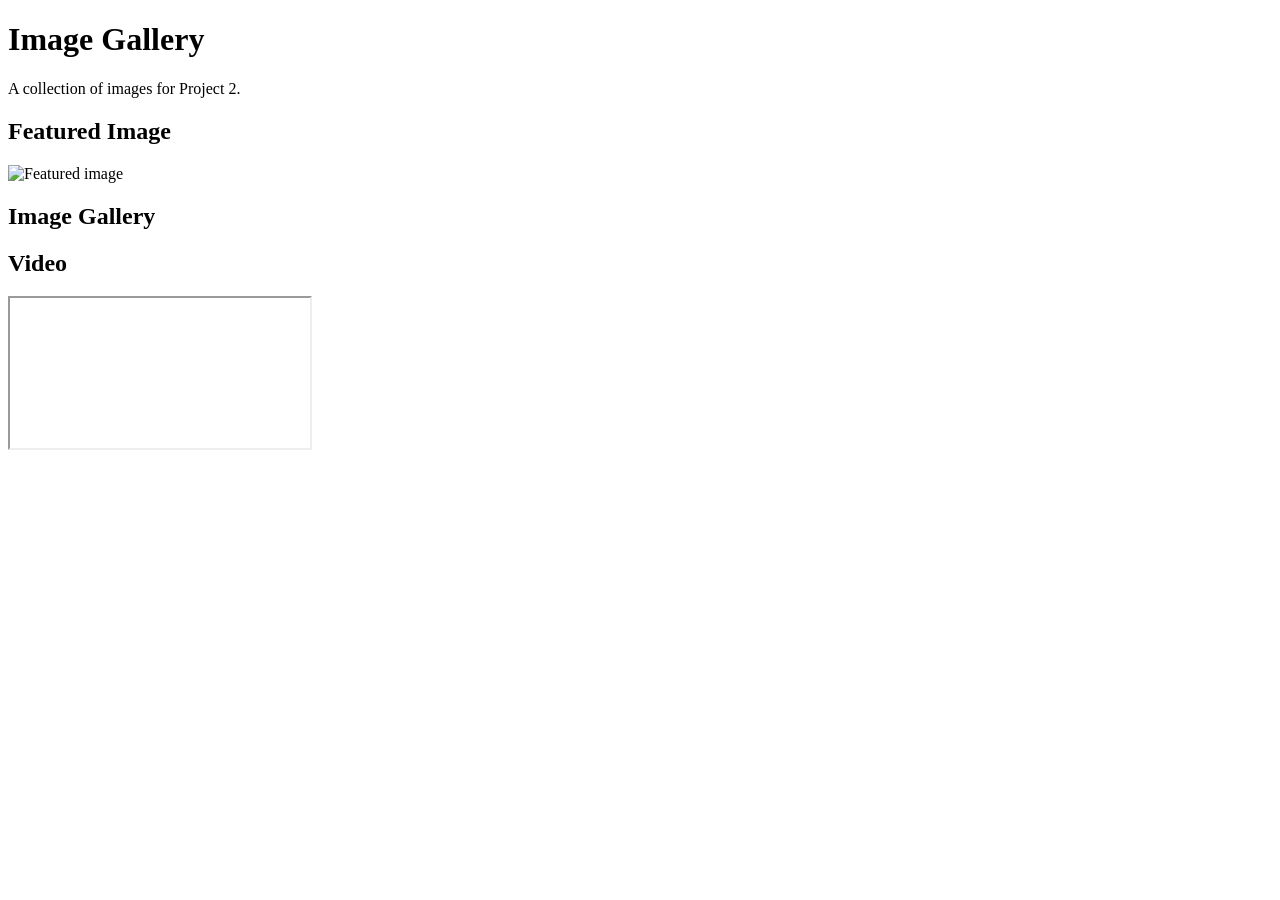
==== index.html @ 400e9b07 "Create index.html for Project 2 Image Gallery This file contains the structure of an image gallery p" ====
<!DOCTYPE html>
<html lang="en">
<head>
  <meta charset="UTF-8">
  <meta name="viewport" content="width=device-width, initial-scale=1.0">
  <title>Project 2 Image Gallery</title>
  <link rel="stylesheet" href="style.css">
</head>
<body>
  <header>
    <h1>Image Gallery</h1>
    <p>A collection of images for Project 2.</p>
  </header>

  <main>
    <section>
      <h2>Featured Image</h2>
      <picture>
        <source media="(max-width: 600px)" srcset="images/featured-square.jpg">
        <img src="images/featured.jpg" alt="Featured image" width="1200">
      </picture>
    </section>

    <section>
      <h2>Image Gallery</h2>
      <div class="image-grid">
        <!-- Add your image figures here -->
      </div>
    </section>

    <section>
      <h2>Video</h2>
      <div class="video-container">
        <iframe
          src="https://www.youtube-nocookie.com/embed/ScMzIvxBSi4"
          title="YouTube video"
          allowfullscreen>
        </iframe>
      </div>
    </section>
  </main>
</body>
</html>
---- style.css ----
/* basic responsive image css */
img, video{
  max-width: 100%;
  height: auto;
}
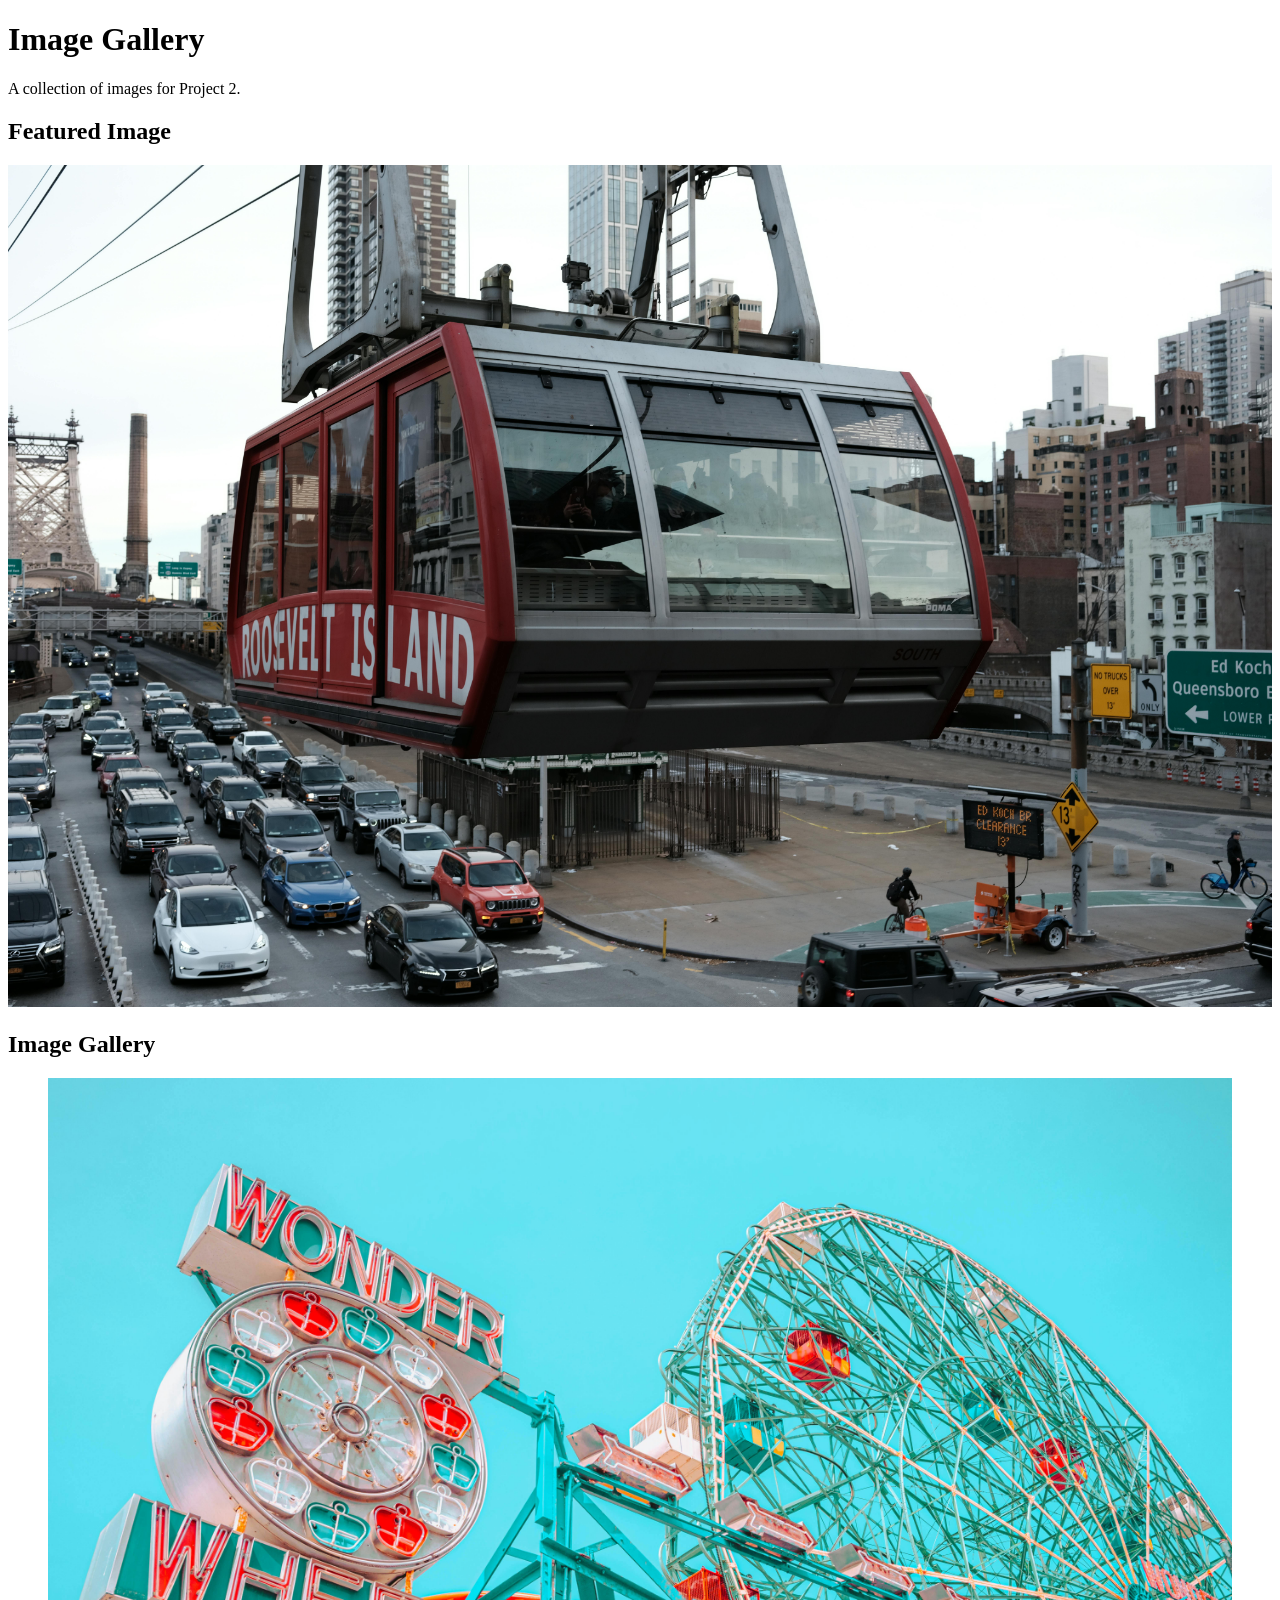
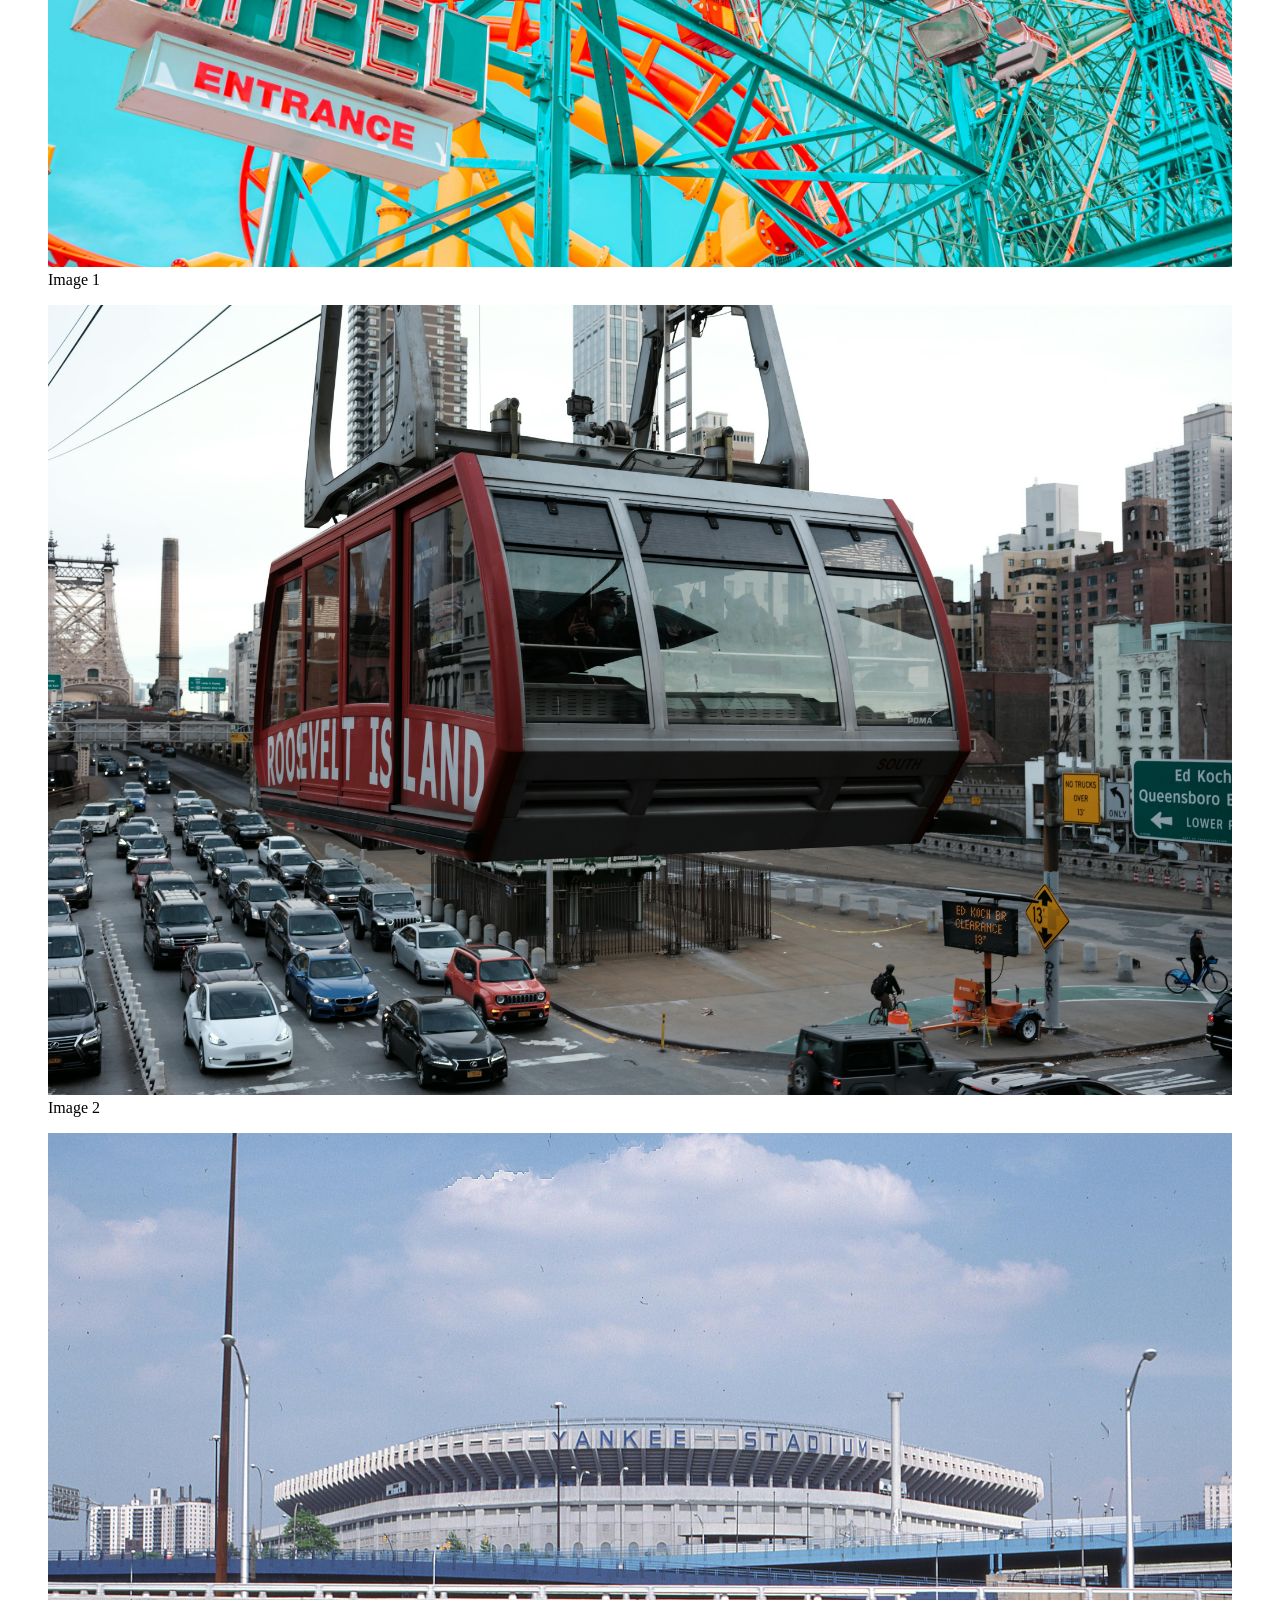
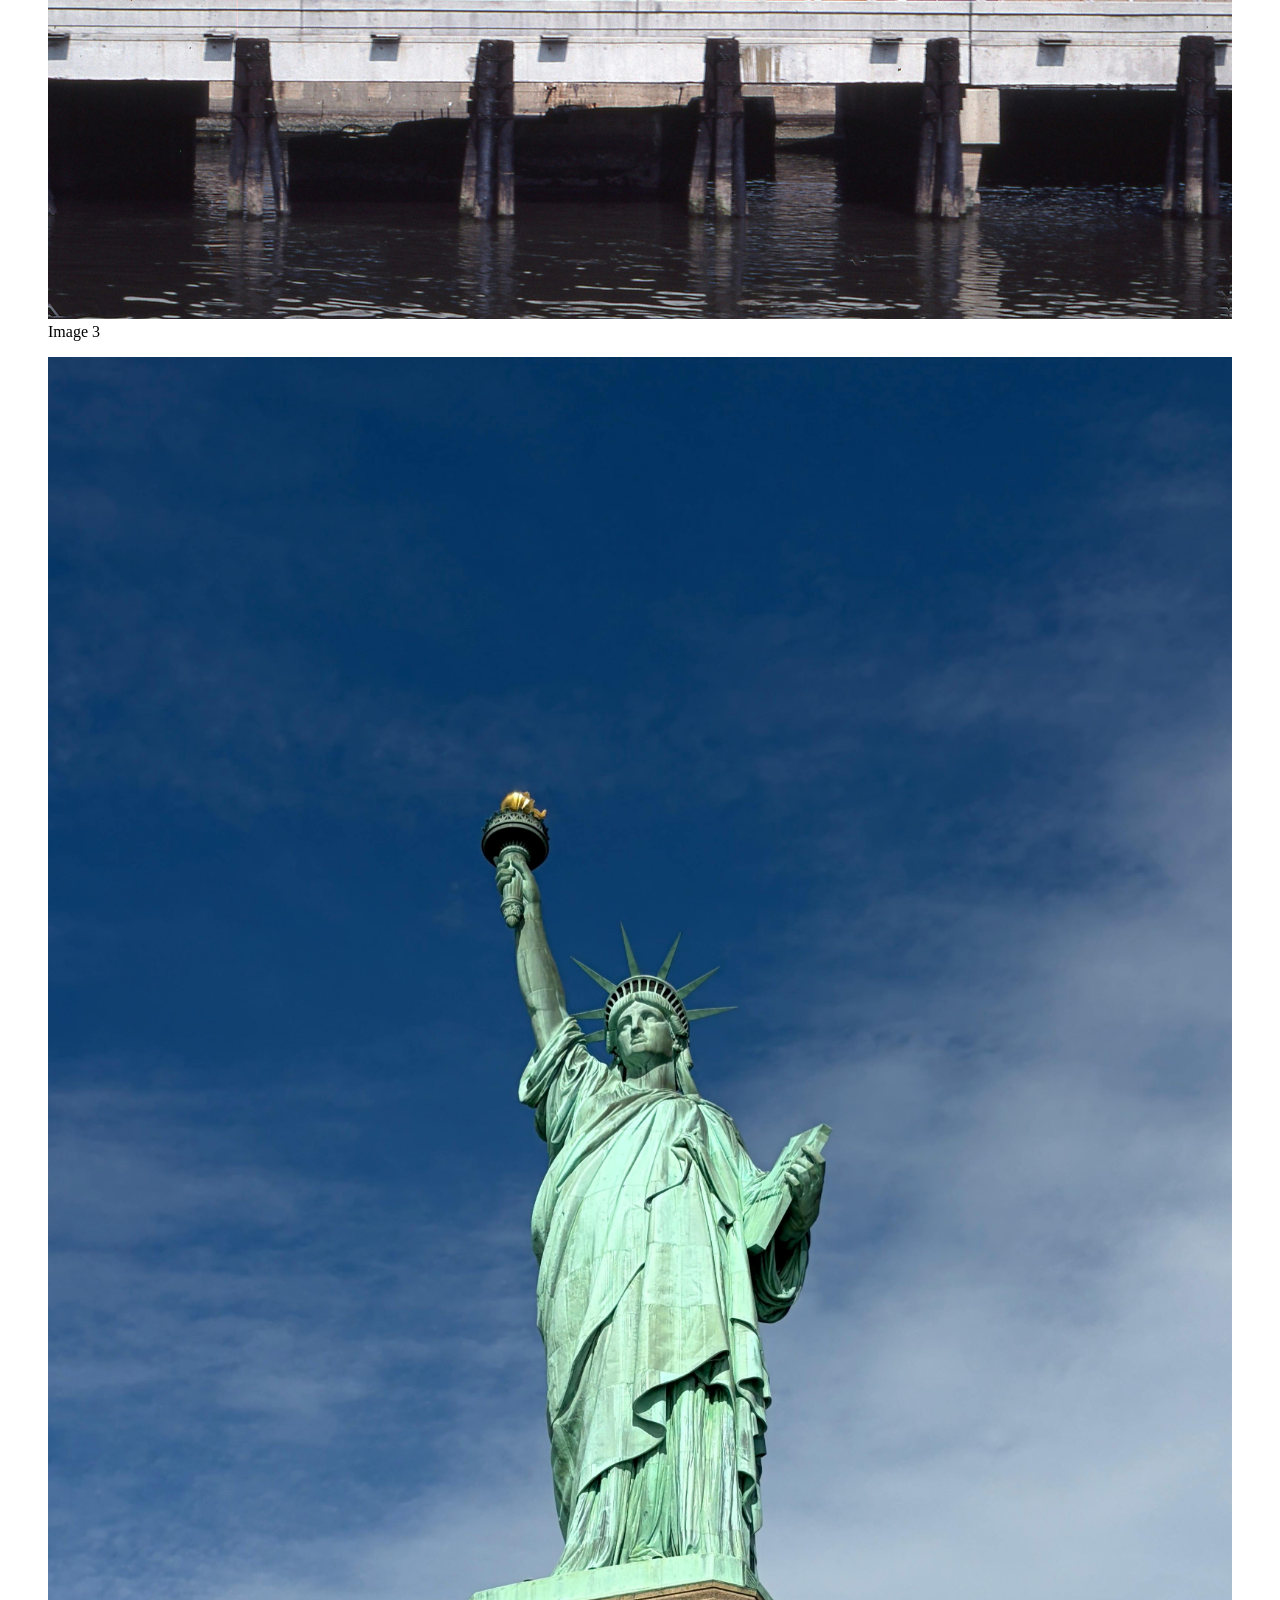
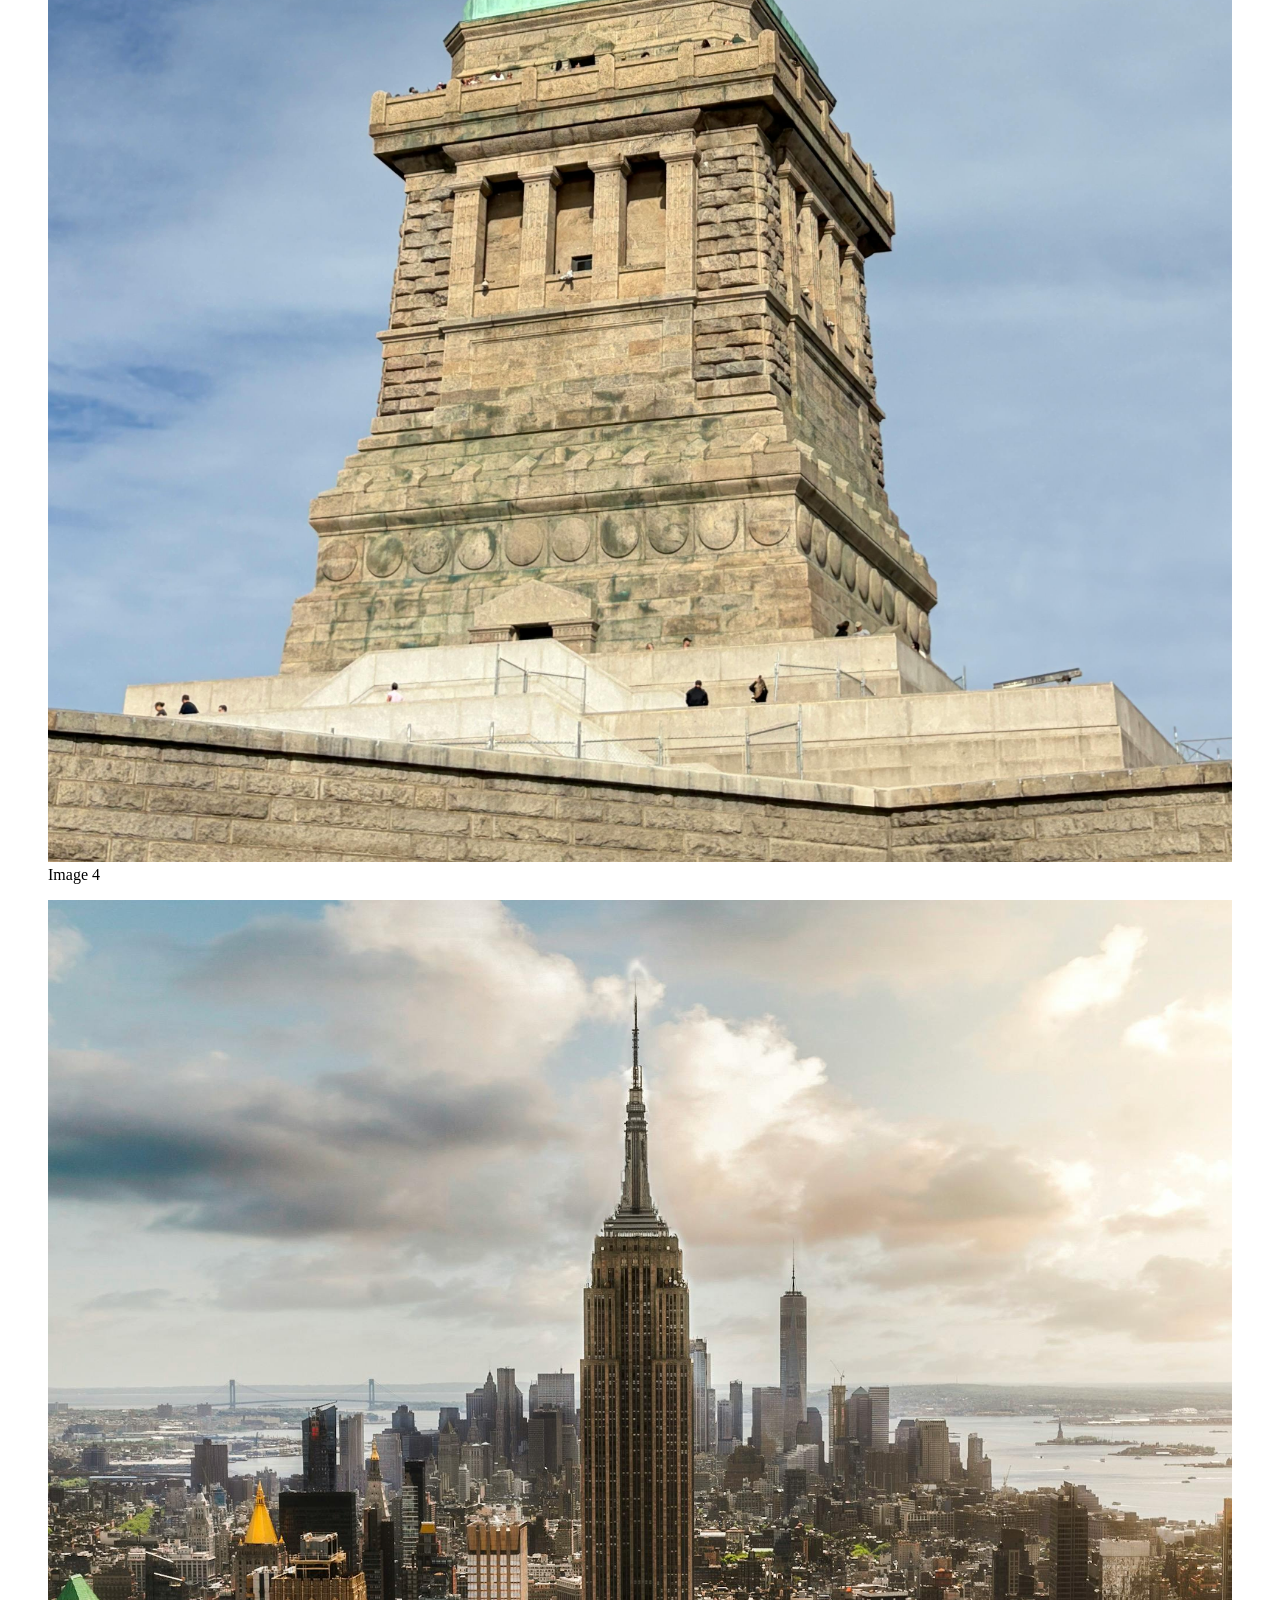
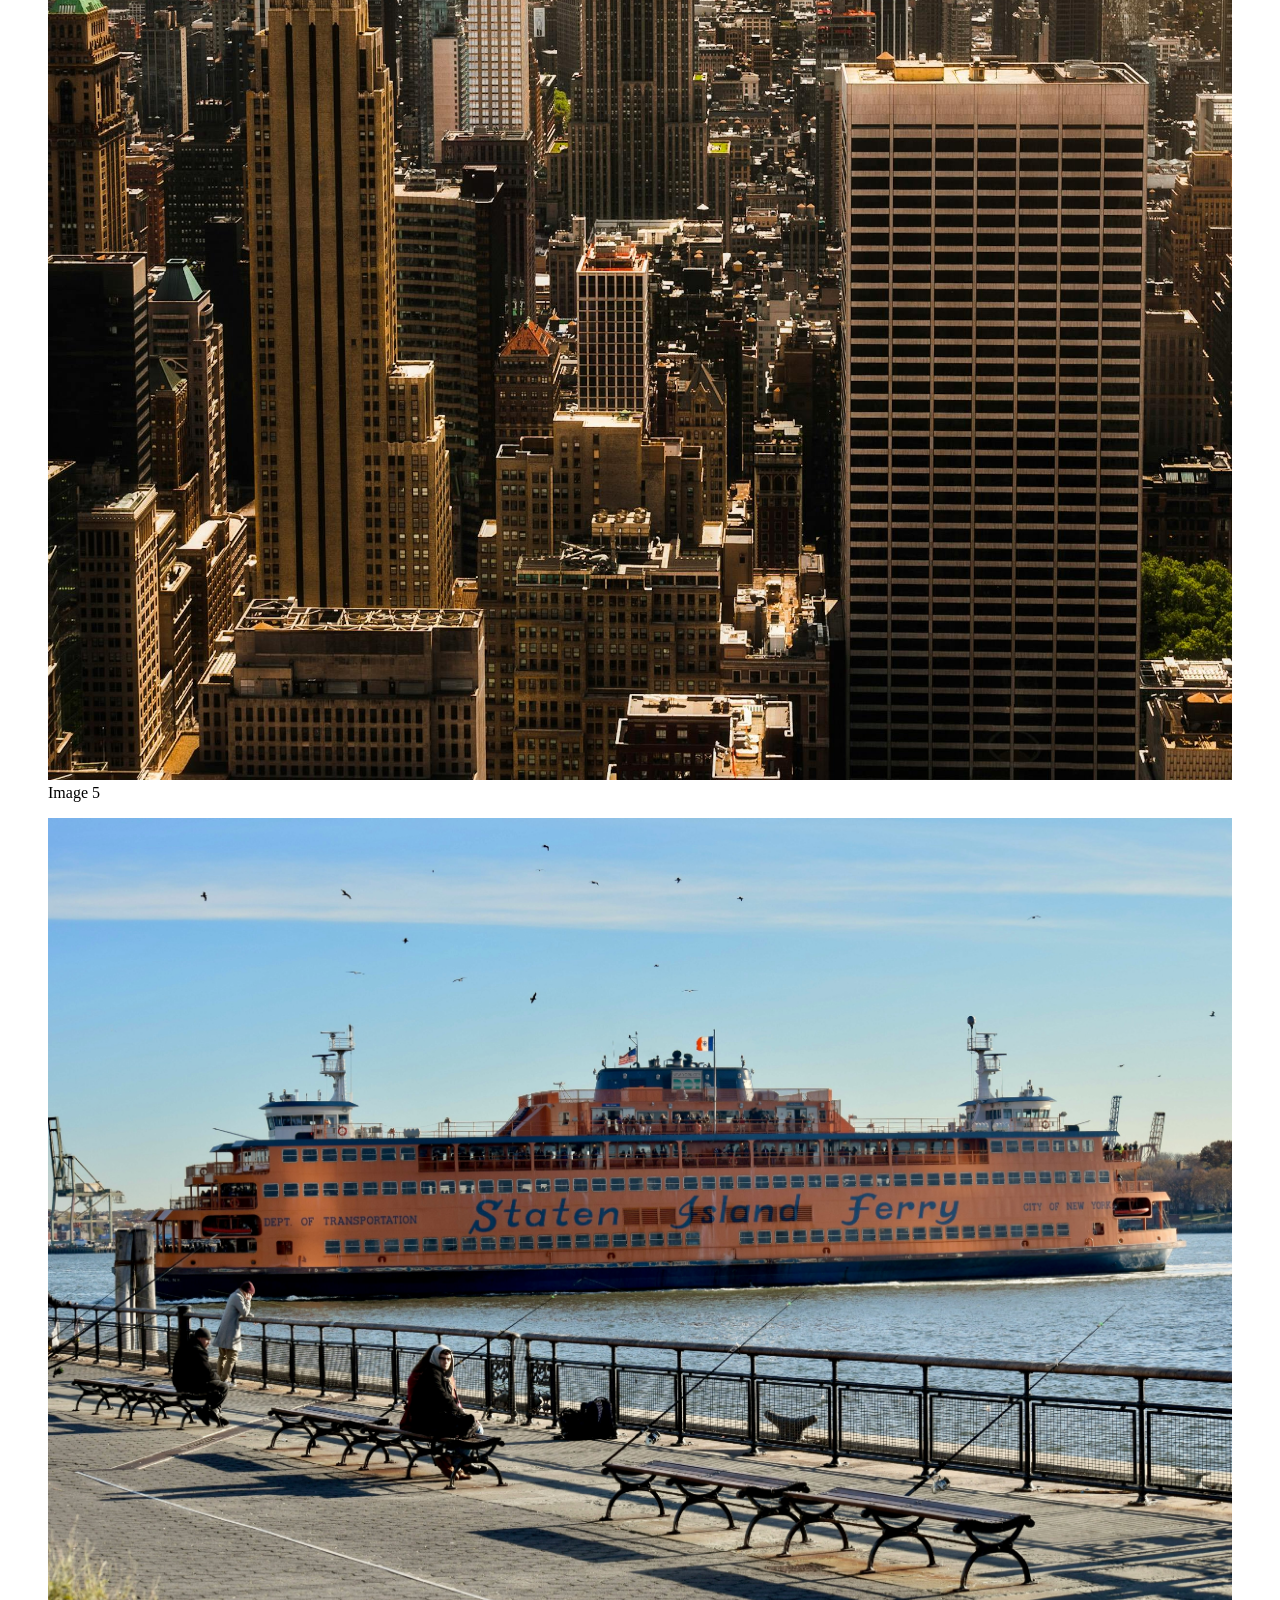
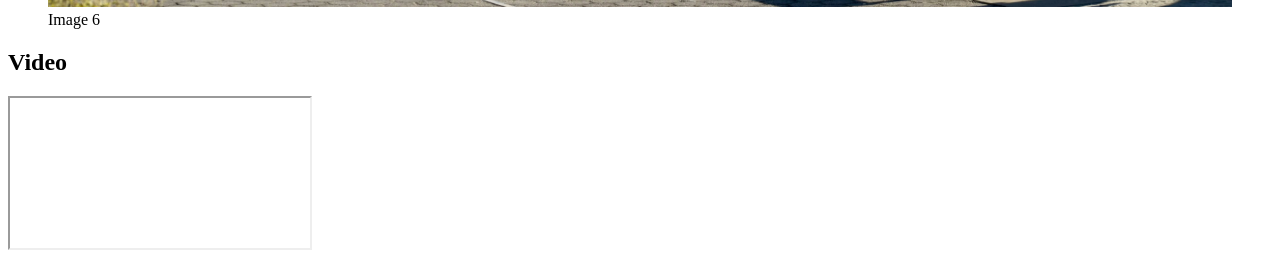
==== commit 698c0210: "Update featured image and add image gallery" ====
--- a/index.html
+++ b/index.html
@@ -16,15 +16,47 @@
     <section>
       <h2>Featured Image</h2>
       <picture>
-        <source media="(max-width: 600px)" srcset="images/featured-square.jpg">
-        <img src="images/featured.jpg" alt="Featured image" width="1200">
+        <source
+          media="(max-width: 600px)"
+          srcset="images/pexels-loquellano-12404963-square.jpg">
+        <img
+          src="images/pexels-loquellano-12404963.jpg"
+          alt="Featured photograph">
       </picture>
     </section>
 
     <section>
       <h2>Image Gallery</h2>
       <div class="image-grid">
-        <!-- Add your image figures here -->
+        <figure>
+          <img src="images/pexels-kelsey-caroline-774981359-19122990.jpg" alt="First gallery photograph">
+          <figcaption>Image 1</figcaption>
+        </figure>
+
+        <figure>
+          <img src="images/pexels-loquellano-12404963.jpg" alt="Second gallery photograph">
+          <figcaption>Image 2</figcaption>
+        </figure>
+
+        <figure>
+          <img src="images/pexels-malcolmhill-12360516.jpg" alt="Third gallery photograph">
+          <figcaption>Image 3</figcaption>
+        </figure>
+
+        <figure>
+          <img src="images/pexels-mora-versio-2150673251-34091093.jpg" alt="Fourth gallery photograph">
+          <figcaption>Image 4</figcaption>
+        </figure>
+
+        <figure>
+          <img src="images/pexels-tracehudson-2424391.jpg" alt="Fifth gallery photograph">
+          <figcaption>Image 5</figcaption>
+        </figure>
+
+        <figure>
+          <img src="images/praswin-prakashan-YOCN1a1m_dg-unsplash.jpg" alt="Sixth gallery photograph">
+          <figcaption>Image 6</figcaption>
+        </figure>
       </div>
     </section>
 
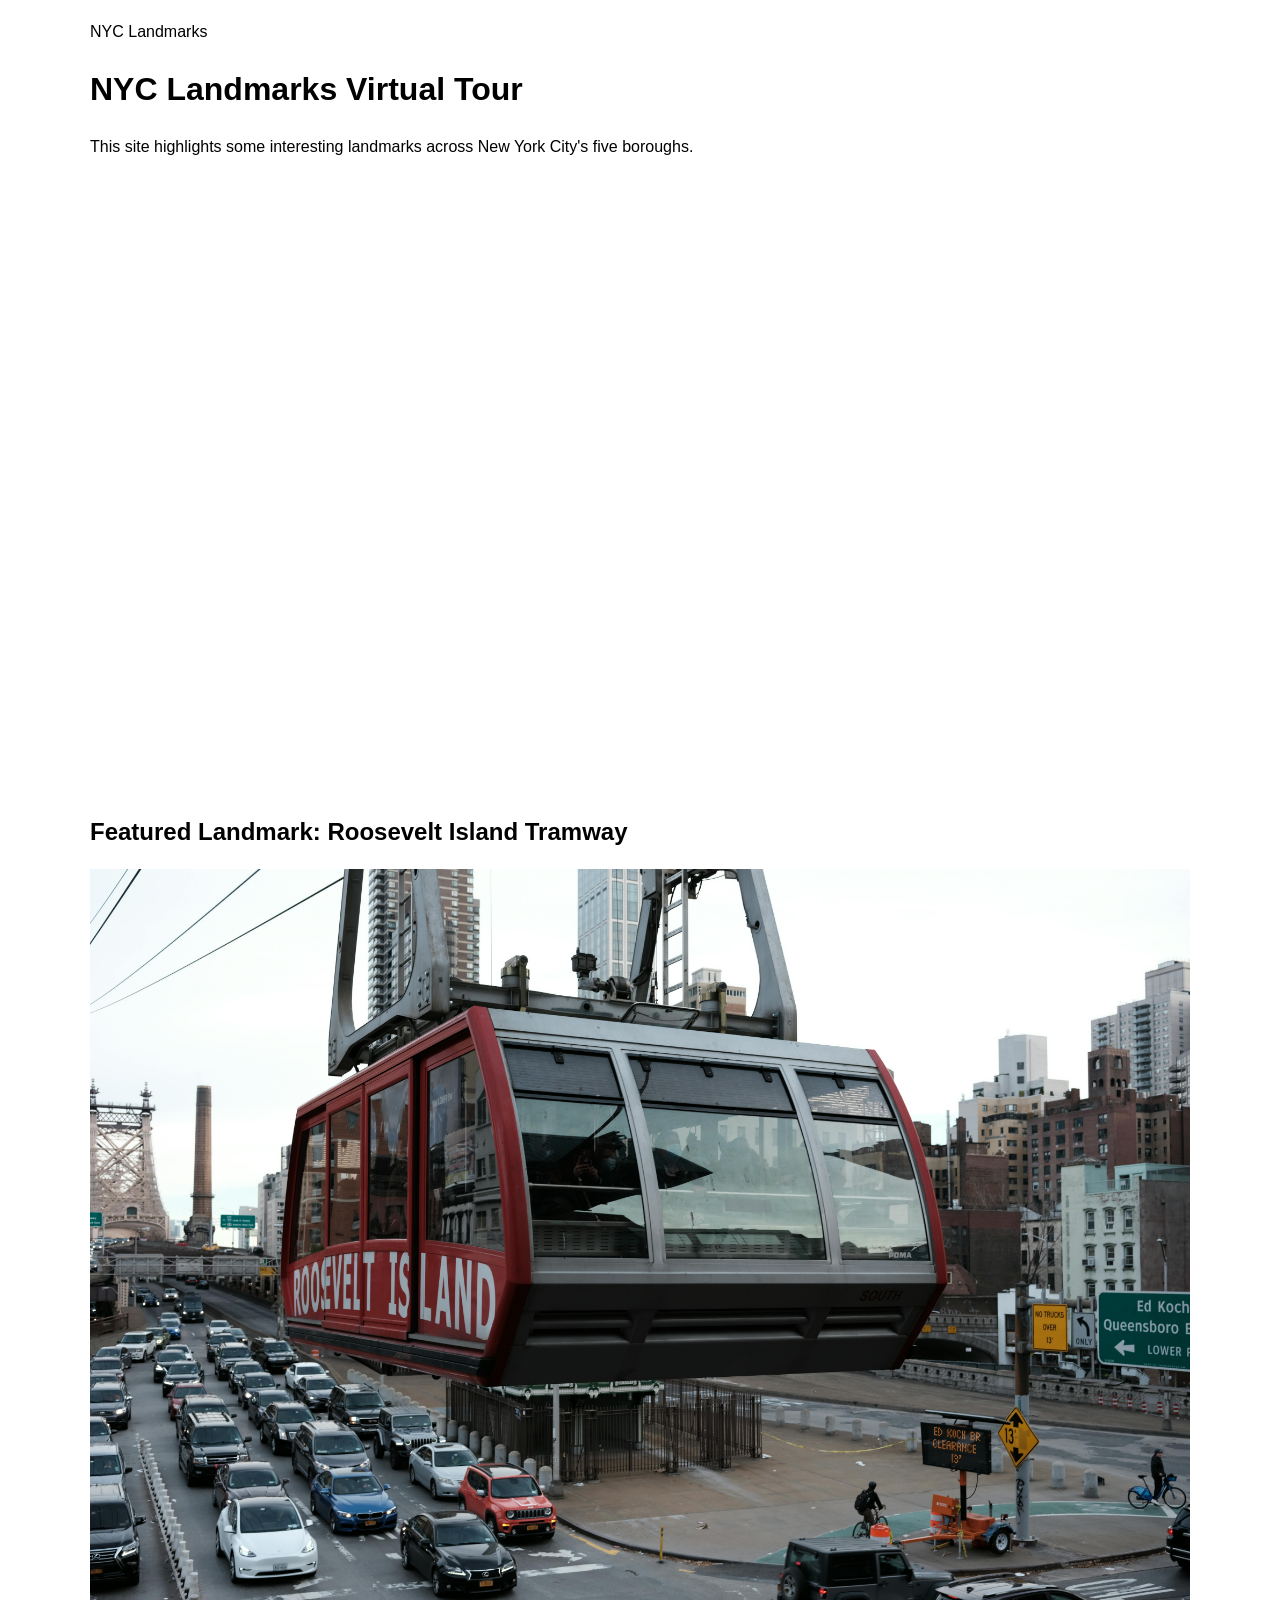
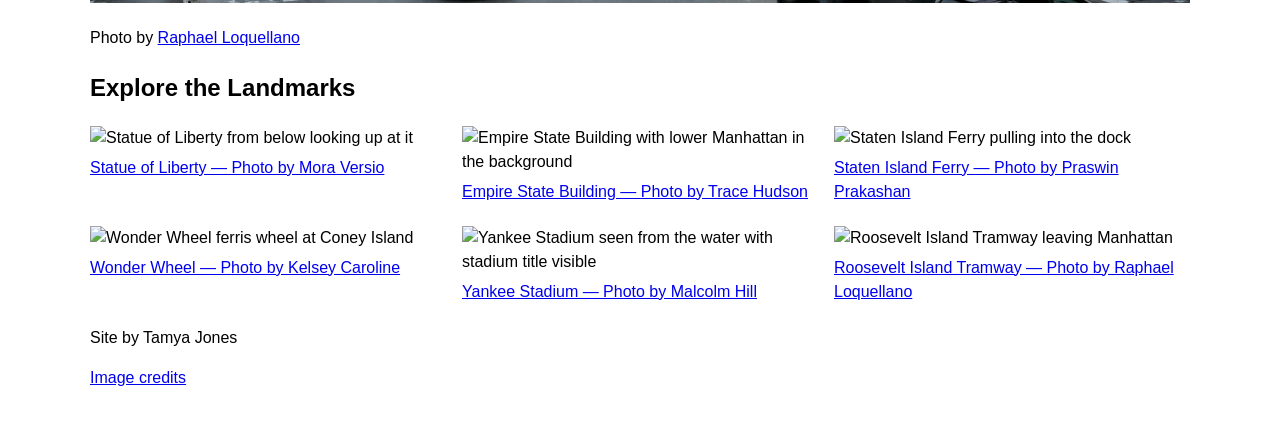
==== commit ae2aad70: "Revise index.html for NYC Landmarks Virtual Tour Updated the title and headings to reflect the NYC L" ====
--- a/index.html
+++ b/index.html
@@ -1,75 +1,92 @@
+
 <!DOCTYPE html>
 <html lang="en">
 <head>
   <meta charset="UTF-8">
   <meta name="viewport" content="width=device-width, initial-scale=1.0">
-  <title>Project 2 Image Gallery</title>
+  <title>NYC Landmarks Virtual Tour</title>
+  <link rel="stylesheet" href="tokens.css">
   <link rel="stylesheet" href="style.css">
 </head>
 <body>
   <header>
-    <h1>Image Gallery</h1>
-    <p>A collection of images for Project 2.</p>
+    <div class="site-title">NYC Landmarks</div>
   </header>
 
   <main>
-    <section>
-      <h2>Featured Image</h2>
+    <h1>NYC Landmarks Virtual Tour</h1>
+
+    <p>This site highlights some interesting landmarks across New York City's five boroughs.</p>
+
+    <div class="video-container ratio-16-9">
+      <iframe
+        src="https://www.youtube-nocookie.com/embed/ScMzIvxBSi4"
+        title="YouTube video"
+        allowfullscreen>
+      </iframe>
+    </div>
+
+    <section class="featured-image">
+      <h2>Featured Landmark: Roosevelt Island Tramway</h2>
       <picture>
         <source
           media="(max-width: 600px)"
-          srcset="images/pexels-loquellano-12404963-square.jpg">
+          srcset="images/square/pexels-loquellano-12404963_square.jpg">
+        <source
+          media="(min-width: 601px)"
+          srcset="images/pexels-loquellano-12404963.jpg">
         <img
           src="images/pexels-loquellano-12404963.jpg"
-          alt="Featured photograph">
+          alt="Roosevelt Island Tramway leaving Manhattan">
       </picture>
+      <p>Photo by <a href="https://www.pexels.com/photo/cable-car-above-city-street-12404963/">Raphael Loquellano</a></p>
     </section>
 
     <section>
-      <h2>Image Gallery</h2>
+      <h2>Explore the Landmarks</h2>
       <div class="image-grid">
         <figure>
-          <img src="images/pexels-kelsey-caroline-774981359-19122990.jpg" alt="First gallery photograph">
-          <figcaption>Image 1</figcaption>
+          <img src="images/square/pexels-mora-versio-2150673251-34091093_square.jpg"
+            alt="Statue of Liberty from below looking up at it">
+          <figcaption><a href="https://www.pexels.com/photo/statue-of-liberty-in-new-york-city-usa-34091093/">Statue of Liberty — Photo by Mora Versio</a></figcaption>
         </figure>
 
         <figure>
-          <img src="images/pexels-loquellano-12404963.jpg" alt="Second gallery photograph">
-          <figcaption>Image 2</figcaption>
+          <img src="images/square/pexels-tracehudson-2424391_square.jpg"
+            alt="Empire State Building with lower Manhattan in the background">
+          <figcaption><a href="https://www.pexels.com/photo/empire-state-building-2424391/">Empire State Building — Photo by Trace Hudson</a></figcaption>
         </figure>
 
         <figure>
-          <img src="images/pexels-malcolmhill-12360516.jpg" alt="Third gallery photograph">
-          <figcaption>Image 3</figcaption>
+          <img src="images/square/praswin-prakashan-YOCN1a1m_dg-unsplash_square.jpg"
+            alt="Staten Island Ferry pulling into the dock">
+          <figcaption><a href="https://unsplash.com/photos/a-large-ferry-boat-in-a-body-of-water-YOCN1a1m_dg">Staten Island Ferry — Photo by Praswin Prakashan</a></figcaption>
         </figure>
 
         <figure>
-          <img src="images/pexels-mora-versio-2150673251-34091093.jpg" alt="Fourth gallery photograph">
-          <figcaption>Image 4</figcaption>
+          <img src="images/square/pexels-kelsey-caroline-774981359-19122990_square.jpg"
+            alt="Wonder Wheel ferris wheel at Coney Island">
+          <figcaption><a href="https://www.pexels.com/photo/ferris-wheel-in-amusement-park-19122990/">Wonder Wheel — Photo by Kelsey Caroline</a></figcaption>
         </figure>
 
         <figure>
-          <img src="images/pexels-tracehudson-2424391.jpg" alt="Fifth gallery photograph">
-          <figcaption>Image 5</figcaption>
+          <img src="images/square/pexels-malcolmhill-12360516_square.jpg"
+            alt="Yankee Stadium seen from the water with stadium title visible">
+          <figcaption><a href="https://www.pexels.com/photo/yankee-stadium-under-the-blue-sky-12360516/">Yankee Stadium — Photo by Malcolm Hill</a></figcaption>
         </figure>
 
         <figure>
-          <img src="images/praswin-prakashan-YOCN1a1m_dg-unsplash.jpg" alt="Sixth gallery photograph">
-          <figcaption>Image 6</figcaption>
+          <img src="images/square/pexels-loquellano-12404963_square.jpg"
+            alt="Roosevelt Island Tramway leaving Manhattan">
+          <figcaption><a href="https://www.pexels.com/photo/cable-car-above-city-street-12404963/">Roosevelt Island Tramway — Photo by Raphael Loquellano</a></figcaption>
         </figure>
       </div>
     </section>
+  </main>
 
-    <section>
-      <h2>Video</h2>
-      <div class="video-container">
-        <iframe
-          src="https://www.youtube-nocookie.com/embed/ScMzIvxBSi4"
-          title="YouTube video"
-          allowfullscreen>
-        </iframe>
-      </div>
-    </section>
-  </main>
+  <footer>
+    <p>Site by Tamya Jones</p>
+    <p><a href="images/credits.txt">Image credits</a></p>
+  </footer>
 </body>
 </html>
--- a/style.css
+++ b/style.css
@@ -4,3 +4,54 @@
   max-width: 100%;
   height: auto;
 }
+
+/* Page layout */
+body {
+  font-family: Arial, sans-serif;
+  max-width: 1100px;
+  margin: 0 auto;
+  padding: 20px;
+  line-height: 1.5;
+}
+
+/* Responsive image grid */
+.image-grid {
+  display: grid;
+  grid-template-columns: repeat(3, minmax(0, 1fr));
+  gap: 16px;
+}
+
+.image-grid img {
+  width: 100%;
+  aspect-ratio: 1 / 1;
+  object-fit: cover;
+}
+
+figure {
+  margin: 0;
+}
+
+figcaption {
+  padding: 6px 0;
+}
+
+/* Responsive YouTube video */
+.video-container {
+  position: relative;
+  width: 100%;
+  aspect-ratio: 16 / 9;
+}
+
+.video-container iframe {
+  position: absolute;
+  inset: 0;
+  width: 100%;
+  height: 100%;
+  border: 0;
+}
+
+@media (max-width: 600px) {
+  .image-grid {
+    grid-template-columns: repeat(2, minmax(0, 1fr));
+  }
+}
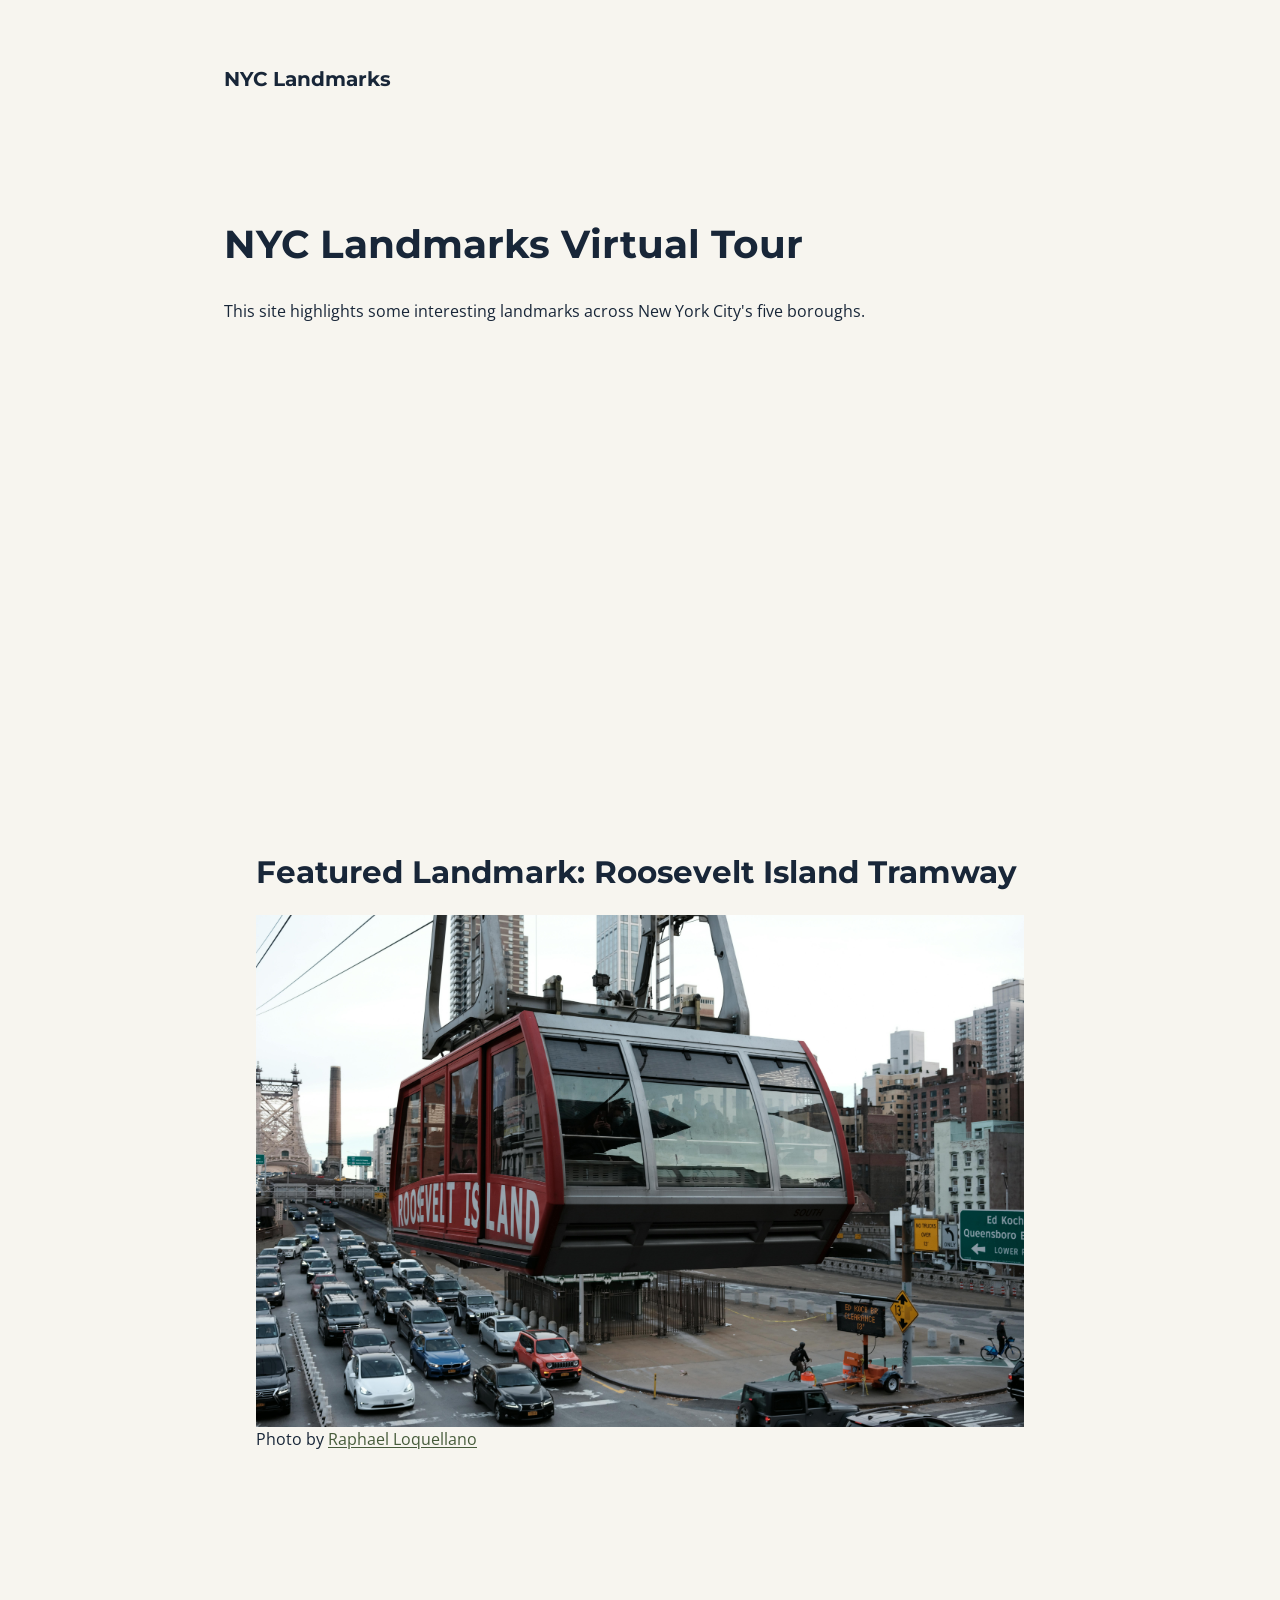
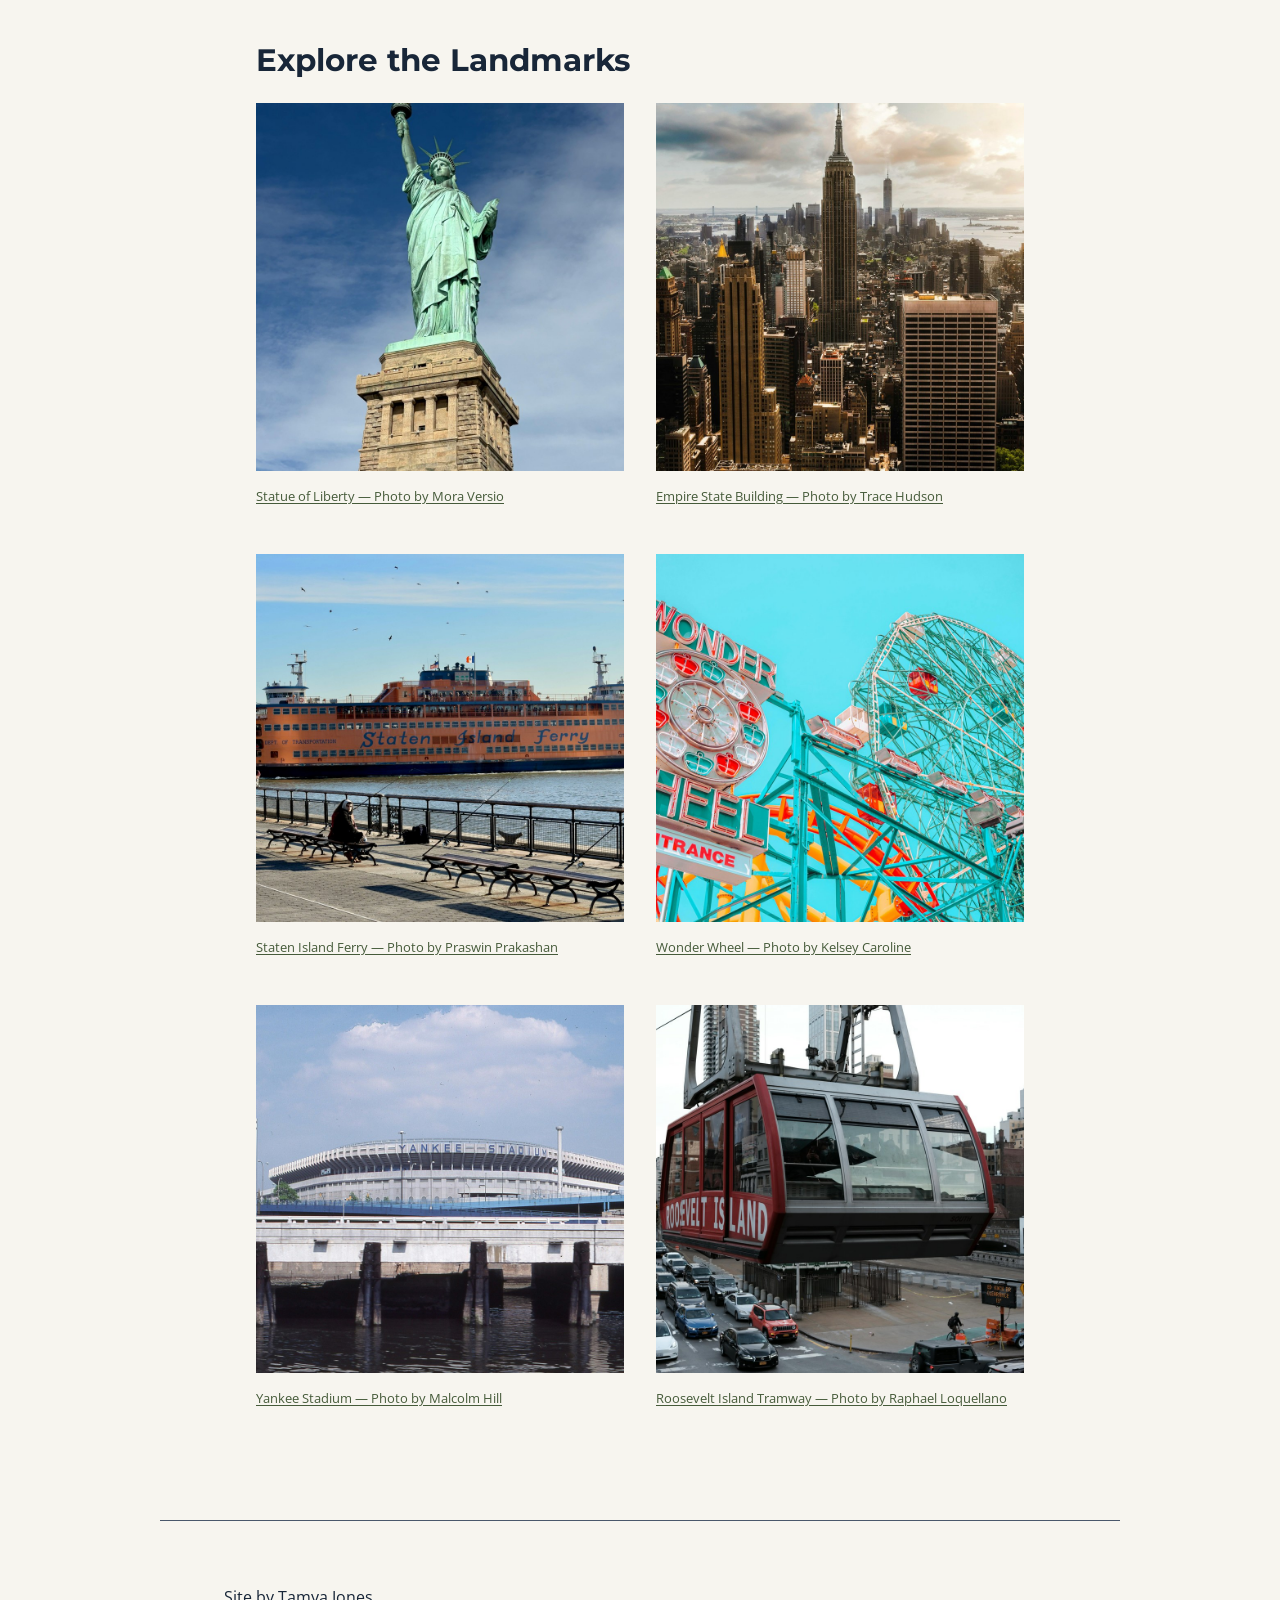
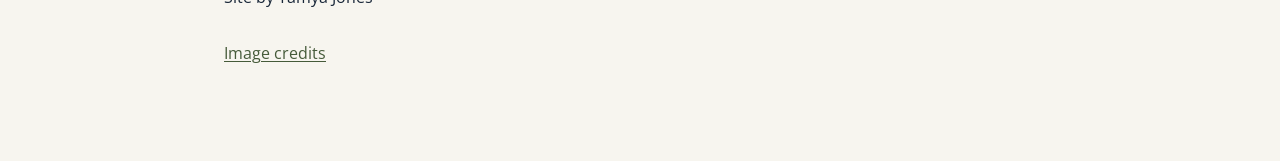
==== commit 753d0b2a: "Update YouTube video source in index.html" ====
--- a/index.html
+++ b/index.html
@@ -20,7 +20,7 @@
 
     <div class="video-container ratio-16-9">
       <iframe
-        src="https://www.youtube-nocookie.com/embed/ScMzIvxBSi4"
+        src="https://www.youtube-nocookie.com/embed/tvzTGR0mc8Y"
         title="YouTube video"
         allowfullscreen>
       </iframe>
--- a/tokens.css
+++ b/tokens.css
@@ -0,0 +1,188 @@
+
+@import url("https://fonts.googleapis.com/css2?family=Montserrat&family=Open+Sans&display=swap");
+
+/* Design System Tokens: Set Base CSS variable values. */
+:root {
+  /* Typographic Styles */
+  --text-size-xs: 0.64rem;
+  --text-size-sm: 0.8rem;
+  --text-size-md: 1rem;
+  --text-size-lg: 1.25rem;
+  --text-size-xl: 1.563rem;
+  --text-size-2xl: 1.953rem;
+  --text-size-3xl: 2.441rem;
+  --line-height-base: 1.5;
+  --line-height-headings: 1.15;
+  --headings-family: "Montserrat", sans-serif;
+  --base-family: "Open Sans", sans-serif;
+
+  /* Color Styles */
+  --primary-text: #182638;
+  --primary-background: #F7F5EF;
+  --action: #465B3A;
+  --action-hover: #2F4027;
+  --button-text: #FFFFFF;
+
+  --alternate-text: #4A586B;
+  --alternate-background: #EDF2F7;
+  --alternate-action: #2055A5;
+  --alternate-action-hover: #163D79;
+  --alternate-button-text: #FFFFFF;
+
+  /* Spacing Units */
+  --space-unit: 0.5rem;
+  --space-1: calc(var(--space-unit) * 1);
+  --space-2: calc(var(--space-unit) * 2);
+  --space-3: calc(var(--space-unit) * 3);
+  --space-4: calc(var(--space-unit) * 4);
+  --space-6: calc(var(--space-unit) * 6);
+  --space-8: calc(var(--space-unit) * 8);
+  --space-12: calc(var(--space-unit) * 12);
+  --space-16: calc(var(--space-unit) * 16);
+  --space-24: calc(var(--space-unit) * 24);
+  --space-32: calc(var(--space-unit) * 32);
+
+  /* Layout Styles */
+  --page-width: 60rem;
+  --grid-gap: var(--space-4);
+  --section-spacing: var(--space-12);
+  --content-padding: var(--space-4);
+}
+
+html {
+  font-size: 16px;
+}
+
+* {
+  box-sizing: border-box;
+}
+
+body {
+  margin: 0;
+  font-family: var(--base-family);
+  font-size: var(--text-size-md);
+  line-height: var(--line-height-base);
+  color: var(--primary-text);
+  background-color: var(--primary-background);
+  overflow-wrap: break-word;
+}
+
+/* Typography */
+h1, h2, h3, h4, h5, h6 {
+  font-family: var(--headings-family);
+  line-height: var(--line-height-headings);
+}
+
+h1 {
+  font-size: var(--text-size-3xl);
+}
+
+h2 {
+  font-size: var(--text-size-2xl);
+}
+
+h3 {
+  font-size: var(--text-size-xl);
+}
+
+h4 {
+  font-size: var(--text-size-lg);
+}
+
+h5 {
+  font-size: var(--text-size-md);
+}
+
+h6 {
+  font-size: var(--text-size-sm);
+}
+
+/* Clean heading defaults assuming parent sections handle top spacing */
+h1 {
+  margin-block-start: 0;
+  margin-block-end: var(--space-4); /* 32px on 8px base */
+}
+
+h2 {
+  margin-block-start: 0;
+  margin-block-end: var(--space-3); /* 24px on 8px base */
+}
+
+h3 {
+  margin-block-start: 0;
+  margin-block-end: var(--space-2); /* 16px on 8px base */
+}
+
+h4, h5, h6 {
+  margin-block-start: 0;
+  margin-block-end: var(--space-2); /* 16px on 8px base */
+}
+
+p, ul, ol {
+  margin: 0 0 var(--space-4);
+}
+
+small {
+  font-size: var(--text-size-sm);
+}
+
+/* Layout */
+header, main, footer {
+  max-width: var(--page-width);
+  margin-inline: auto;
+  padding: var(--space-8);
+}
+
+section, .alternate {
+  padding: var(--content-padding);
+}
+
+section + section {
+  margin-top: var(--section-spacing);
+}
+
+/* Site identity stays separate from the page heading. */
+.site-title {
+  font-size: var(--text-size-lg);
+}
+
+/* Add the alternate class to an element to apply alternate styling. */
+.alternate {
+  --action: var(--alternate-action);
+  --action-hover: var(--alternate-action-hover);
+  --button-text: var(--alternate-button-text);
+  color: var(--alternate-text);
+  background-color: var(--alternate-background);
+}
+
+/* Links and buttons */
+a {
+  color: var(--action);
+  text-decoration: underline;
+  text-underline-offset: 0.15em;
+}
+
+a:hover {
+  color: var(--action-hover);
+}
+
+button, .button {
+  display: inline-block;
+  border: 0;
+  padding: var(--space-3) var(--space-4);
+  font: inherit;
+  color: var(--button-text);
+  background-color: var(--action);
+  text-decoration: none;
+  cursor: pointer;
+}
+
+button:hover, .button:hover {
+  color: var(--button-text);
+  background-color: var(--action-hover);
+}
+
+a:focus-visible, button:focus-visible {
+  outline: 3px solid currentColor;
+  outline-offset: 4px;
+}
--- a/style.css
+++ b/style.css
@@ -1,24 +1,76 @@
 
-/* basic responsive image css */
-img, video{
+* {
+  box-sizing: border-box;
+}
+
+body {
+  margin: 0;
+  font-family: var(--base-family);
+  font-size: var(--text-size-md);
+  line-height: var(--line-height-base);
+  color: var(--primary-text);
+  background-color: var(--primary-background);
+}
+
+header,
+main,
+footer {
+  max-width: var(--page-width);
+  margin-inline: auto;
+  padding: var(--space-8);
+}
+
+.site-title {
+  font-family: var(--headings-family);
+  font-size: var(--text-size-lg);
+  font-weight: bold;
+}
+
+h1,
+h2,
+h3 {
+  font-family: var(--headings-family);
+  line-height: var(--line-height-headings);
+}
+
+h1 {
+  font-size: var(--text-size-3xl);
+}
+
+h2 {
+  font-size: var(--text-size-2xl);
+}
+
+section {
+  padding: var(--content-padding);
+}
+
+section + section {
+  margin-top: var(--section-spacing);
+}
+
+img,
+video {
+  display: block;
   max-width: 100%;
   height: auto;
 }
 
-/* Page layout */
-body {
-  font-family: Arial, sans-serif;
-  max-width: 1100px;
-  margin: 0 auto;
-  padding: 20px;
-  line-height: 1.5;
+.featured-image img {
+  width: 100%;
+  max-height: 600px;
+  object-fit: contain;
 }
 
-/* Responsive image grid */
 .image-grid {
   display: grid;
-  grid-template-columns: repeat(3, minmax(0, 1fr));
-  gap: 16px;
+  grid-template-columns: repeat(auto-fit, minmax(250px, 1fr));
+  gap: var(--grid-gap);
+}
+
+.image-grid figure {
+  min-width: 0;
+  margin: 0;
 }
 
 .image-grid img {
@@ -27,19 +79,41 @@
   object-fit: cover;
 }
 
-figure {
-  margin: 0;
+figcaption {
+  padding-block: var(--space-2);
+  font-size: var(--text-size-sm);
 }
 
-figcaption {
-  padding: 6px 0;
+a {
+  color: var(--action);
+  text-decoration: underline;
+  text-underline-offset: 0.15em;
 }
 
-/* Responsive YouTube video */
+a:hover {
+  color: var(--action-hover);
+}
+
+a:focus-visible {
+  outline: 3px solid currentColor;
+  outline-offset: 4px;
+}
+
 .video-container {
   position: relative;
   width: 100%;
+}
+
+.ratio-16-9 {
   aspect-ratio: 16 / 9;
+}
+
+.ratio-9-16 {
+  aspect-ratio: 9 / 16;
+}
+
+.ratio-4-3 {
+  aspect-ratio: 4 / 3;
 }
 
 .video-container iframe {
@@ -50,8 +124,18 @@
   border: 0;
 }
 
+footer {
+  border-top: 1px solid var(--alternate-text);
+}
+
 @media (max-width: 600px) {
-  .image-grid {
-    grid-template-columns: repeat(2, minmax(0, 1fr));
+  header,
+  main,
+  footer {
+    padding: var(--space-4);
+  }
+
+  h1 {
+    font-size: var(--text-size-2xl);
   }
 }
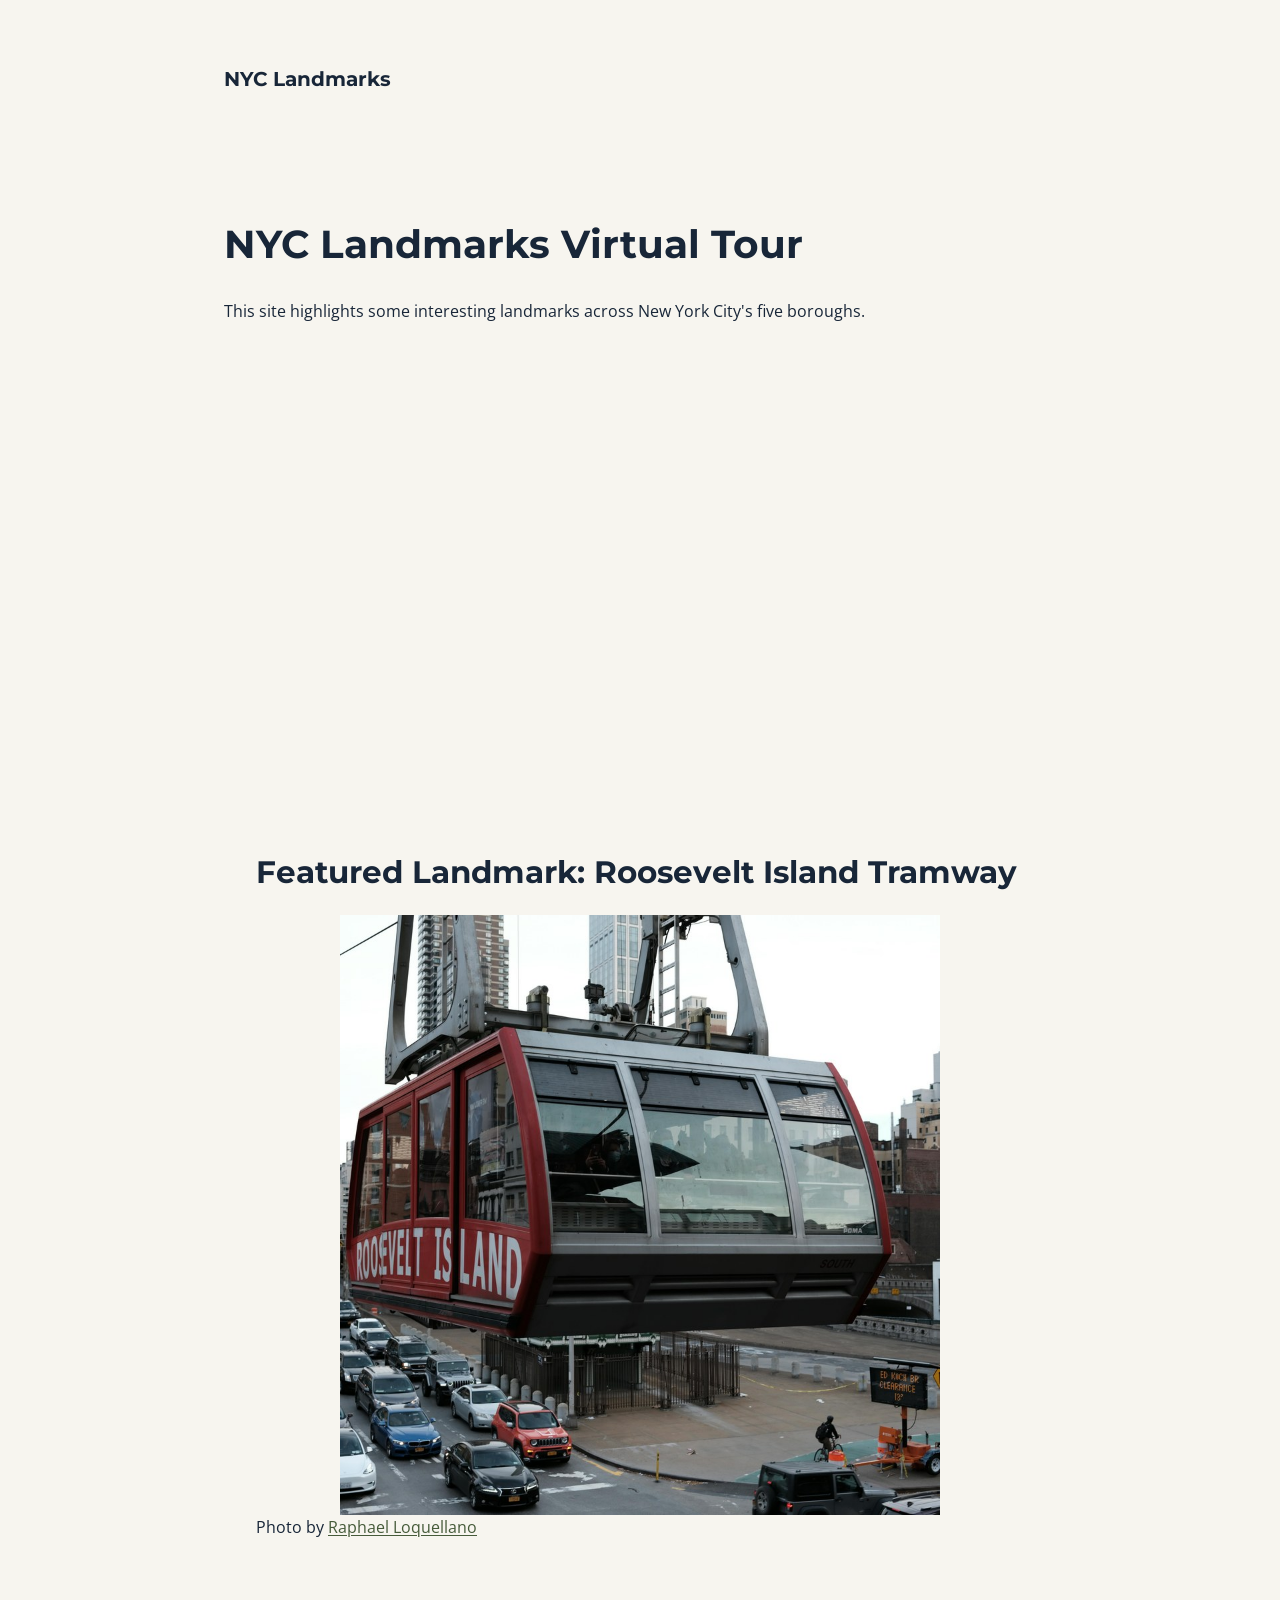
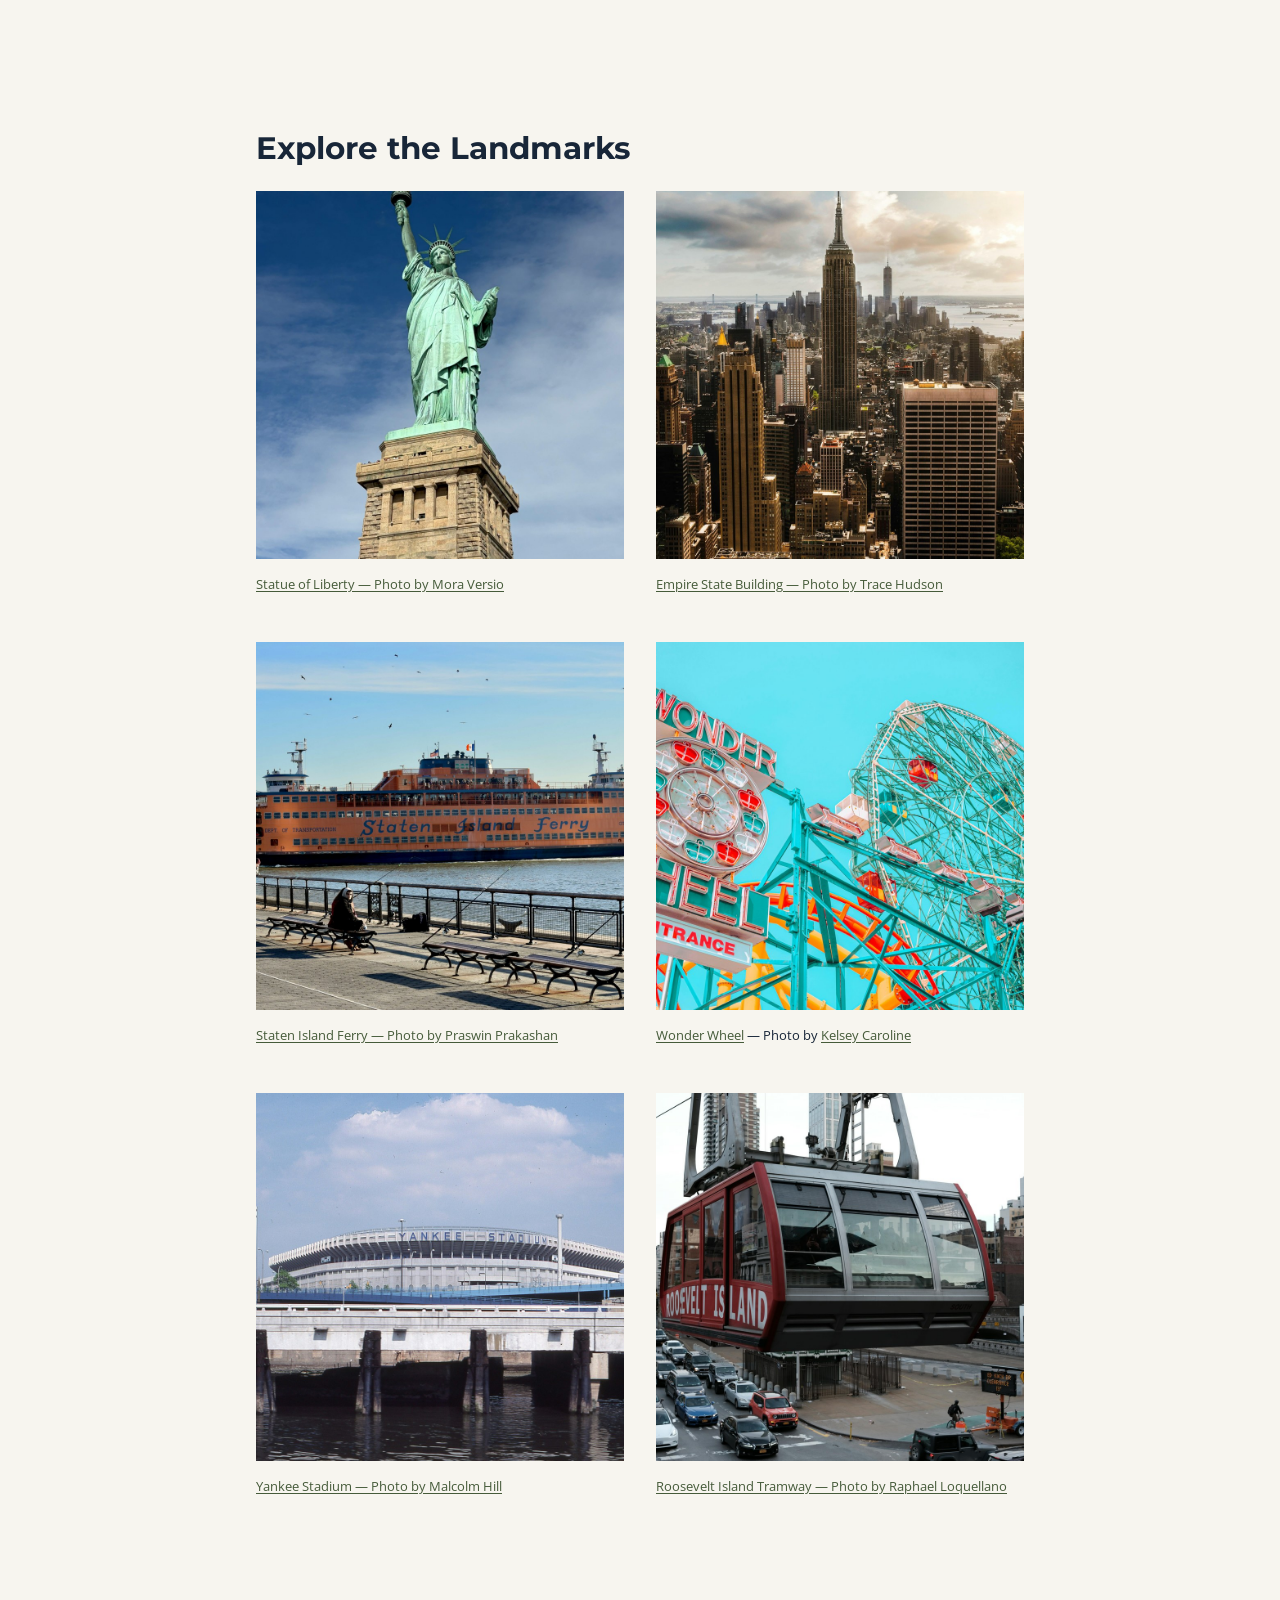
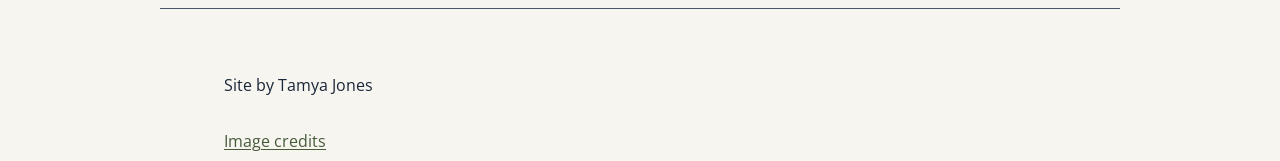
==== commit f767ea2c: "Link Wonder Wheel gallery to landmark page" ====
--- a/index.html
+++ b/index.html
@@ -66,9 +66,12 @@
         <figure>
           <img src="images/square/pexels-kelsey-caroline-774981359-19122990_square.jpg"
             alt="Wonder Wheel ferris wheel at Coney Island">
-          <figcaption><a href="https://www.pexels.com/photo/ferris-wheel-in-amusement-park-19122990/">Wonder Wheel — Photo by Kelsey Caroline</a></figcaption>
+         <figcaption>
+  <a href="landmark-wonder.html">Wonder Wheel</a> —
+  Photo by <a href="https://www.pexels.com/photo/ferris-wheel-in-amusement-park-19122990/">Kelsey Caroline</a>
+</figcaption>
         </figure>
-
+        
         <figure>
           <img src="images/square/pexels-malcolmhill-12360516_square.jpg"
             alt="Yankee Stadium seen from the water with stadium title visible">
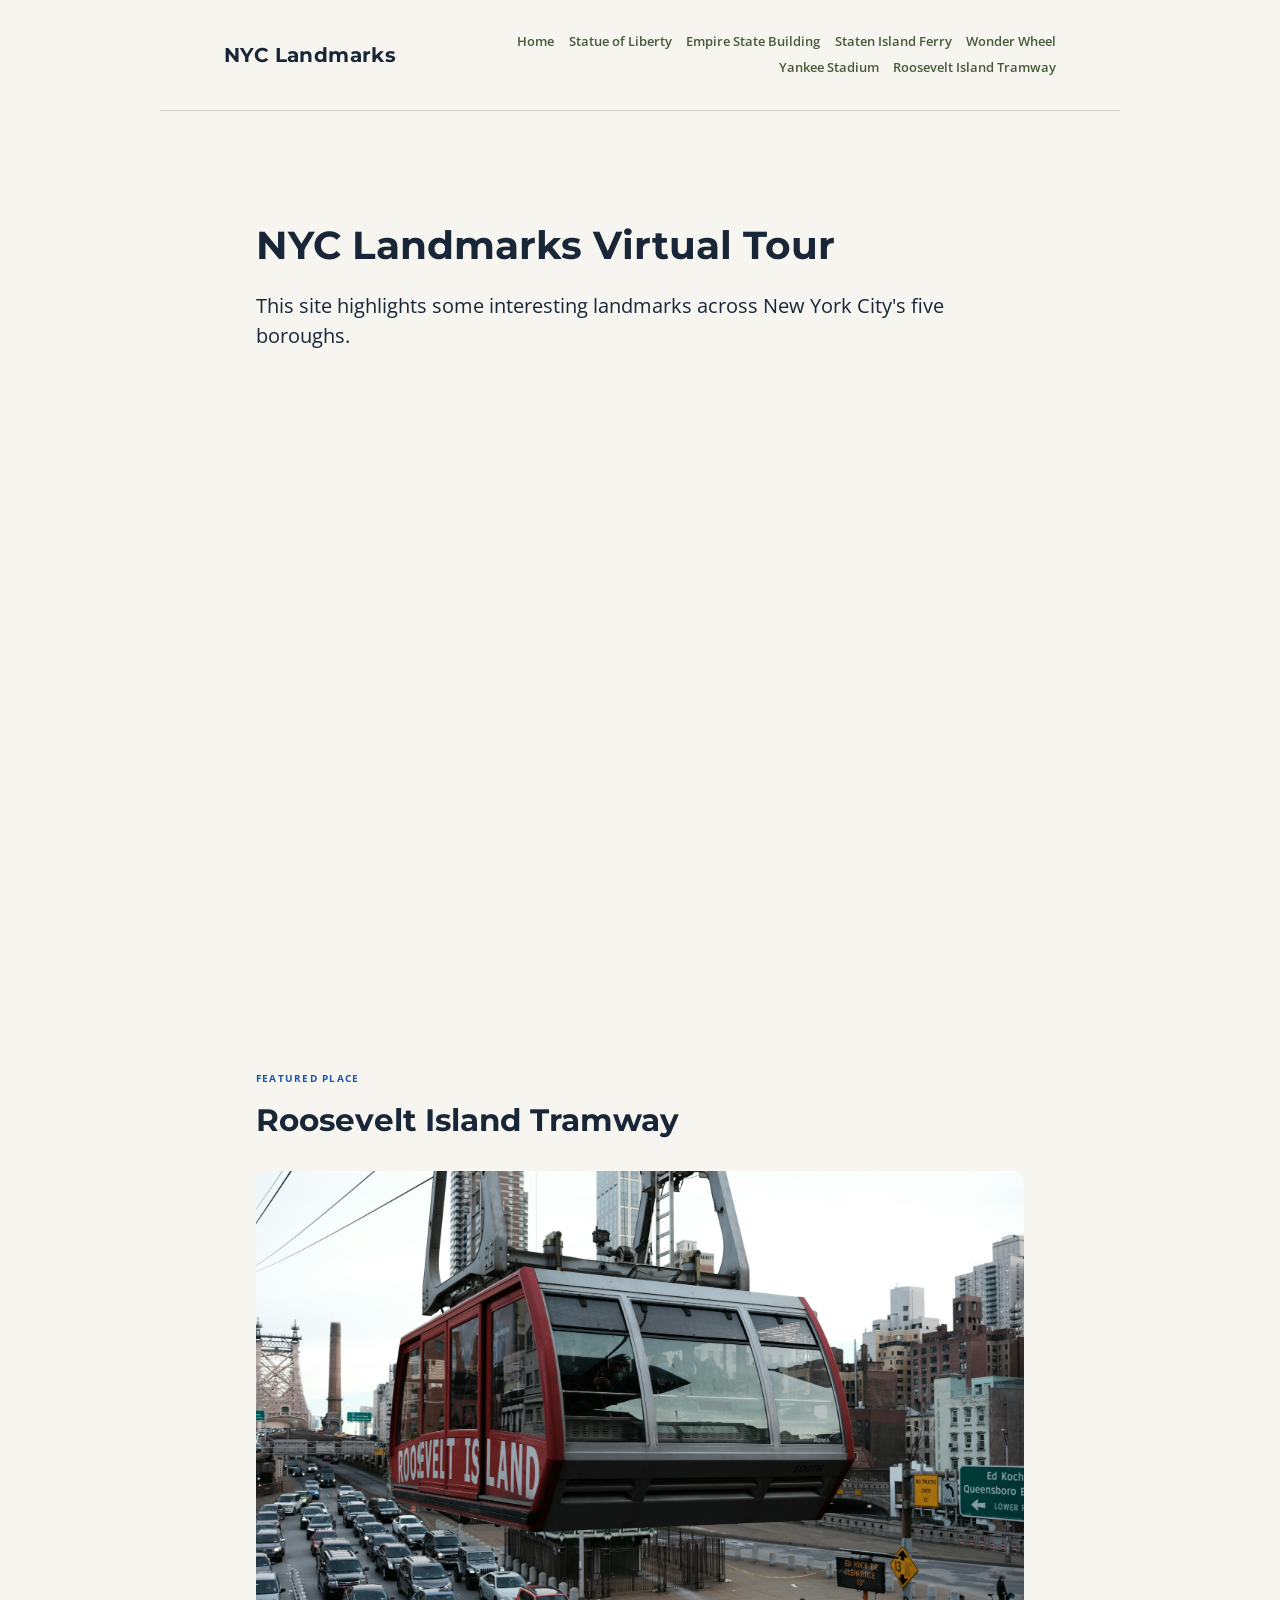
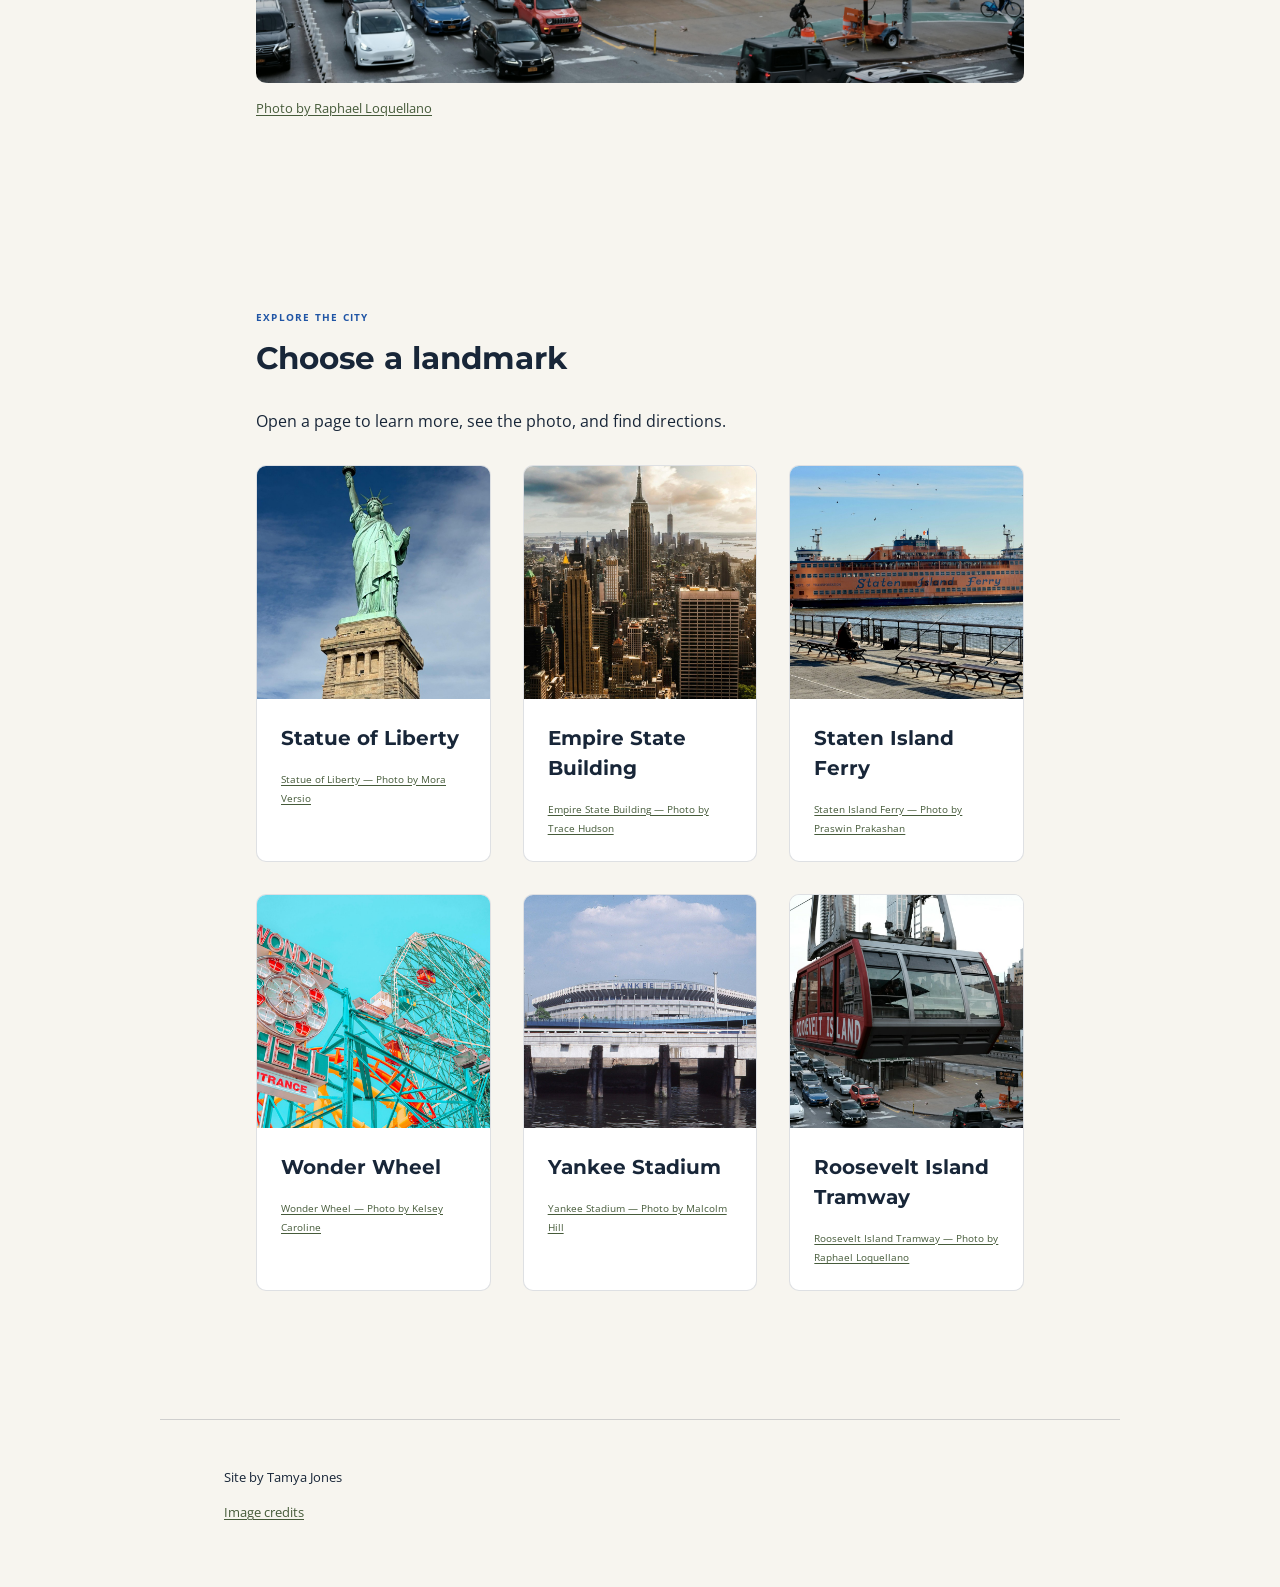
==== commit ca74455e: "Add files via upload Complete responsive NYC landmarks website" ====
--- a/index.html
+++ b/index.html
@@ -1,93 +1,96 @@
-
-<!DOCTYPE html>
+<!doctype html>
 <html lang="en">
 <head>
-  <meta charset="UTF-8">
-  <meta name="viewport" content="width=device-width, initial-scale=1.0">
+  <meta charset="utf-8">
+  <meta name="viewport" content="width=device-width, initial-scale=1">
+  <meta name="description" content="Explore six well-known New York City landmarks, with photos and visitor information.">
   <title>NYC Landmarks Virtual Tour</title>
   <link rel="stylesheet" href="tokens.css">
   <link rel="stylesheet" href="style.css">
 </head>
 <body>
-  <header>
-    <div class="site-title">NYC Landmarks</div>
+  <header class="site-header">
+    <a class="site-title" href="index.html">NYC Landmarks</a>
+    <nav class="site-nav" aria-label="Main navigation">
+      <a href="index.html">Home</a>
+        <a href="landmark-liberty.html">Statue of Liberty</a>
+        <a href="landmark-empire.html">Empire State Building</a>
+        <a href="landmark-ferry.html">Staten Island Ferry</a>
+        <a href="landmark-wonder.html">Wonder Wheel</a>
+        <a href="landmark-yankee.html">Yankee Stadium</a>
+        <a href="landmark-tram.html">Roosevelt Island Tramway</a>
+    </nav>
   </header>
-
   <main>
-    <h1>NYC Landmarks Virtual Tour</h1>
-
-    <p>This site highlights some interesting landmarks across New York City's five boroughs.</p>
-
-    <div class="video-container ratio-16-9">
-      <iframe
-        src="https://www.youtube-nocookie.com/embed/tvzTGR0mc8Y"
-        title="YouTube video"
-        allowfullscreen>
-      </iframe>
-    </div>
-
-    <section class="featured-image">
-      <h2>Featured Landmark: Roosevelt Island Tramway</h2>
-      <picture>
-        <source
-          media="(max-width: 600px)"
-          srcset="images/square/pexels-loquellano-12404963_square.jpg">
-        <source
-          media="(min-width: 601px)"
-          srcset="images/pexels-loquellano-12404963.jpg">
-        <img
-          src="images/pexels-loquellano-12404963.jpg"
-          alt="Roosevelt Island Tramway leaving Manhattan">
-      </picture>
-      <p>Photo by <a href="https://www.pexels.com/photo/cable-car-above-city-street-12404963/">Raphael Loquellano</a></p>
+    <section class="home-intro">
+      <h1>NYC Landmarks Virtual Tour</h1>
+      <p class="intro">This site highlights some interesting landmarks across New York City's five boroughs.</p>
     </section>
-
-    <section>
-      <h2>Explore the Landmarks</h2>
-      <div class="image-grid">
-        <figure>
-          <img src="images/square/pexels-mora-versio-2150673251-34091093_square.jpg"
-            alt="Statue of Liberty from below looking up at it">
-          <figcaption><a href="https://www.pexels.com/photo/statue-of-liberty-in-new-york-city-usa-34091093/">Statue of Liberty — Photo by Mora Versio</a></figcaption>
+    <section class="video-section" aria-label="Video tour">
+      <div class="videoWrapper ratio-16-9">
+        <iframe src="https://www.youtube-nocookie.com/embed/tvzTGR0mc8Y" title="YouTube video about NYC landmarks" loading="lazy" allow="accelerometer; autoplay; clipboard-write; encrypted-media; gyroscope; picture-in-picture; web-share" referrerpolicy="strict-origin-when-cross-origin" allowfullscreen></iframe>
+      </div>
+    </section>
+    <section class="featured-image" aria-labelledby="featured-title">
+      <div class="section-heading"><p class="eyebrow">Featured place</p><h2 id="featured-title">Roosevelt Island Tramway</h2></div>
+      <a href="landmark-tram.html" class="featured-link">
+        <picture>
+          <source media="(max-width: 600px)" srcset="images/square/pexels-loquellano-12404963_square.jpg">
+          <source media="(min-width: 601px)" srcset="images/pexels-loquellano-12404963.jpg">
+          <img src="images/pexels-loquellano-12404963.jpg" alt="Roosevelt Island Tramway leaving Manhattan" width="1000" height="667">
+        </picture>
+      </a>
+      <p class="featured-credit"><a href="https://www.pexels.com/photo/cable-car-above-city-street-12404963/" target="_blank" rel="noopener noreferrer">Photo by Raphael Loquellano</a></p>
+    </section>
+    <section class="landmark-section" aria-labelledby="landmarks-title">
+      <div class="section-heading"><p class="eyebrow">Explore the city</p><h2 id="landmarks-title">Choose a landmark</h2><p>Open a page to learn more, see the photo, and find directions.</p></div>
+      <div class="landmark-grid">
+                <figure class="landmark-card">
+          <a class="card-link" href="landmark-liberty.html">
+            <img src="images/square/pexels-mora-versio-2150673251-34091093_square.jpg" alt="Statue of Liberty from below looking up at it" loading="lazy" width="600" height="600">
+            <span class="card-title">Statue of Liberty</span>
+          </a>
+          <figcaption class="card-credit"><a href="https://www.pexels.com/photo/statue-of-liberty-in-new-york-city-usa-34091093/" target="_blank" rel="noopener noreferrer">Statue of Liberty — Photo by Mora Versio</a></figcaption>
         </figure>
-
-        <figure>
-          <img src="images/square/pexels-tracehudson-2424391_square.jpg"
-            alt="Empire State Building with lower Manhattan in the background">
-          <figcaption><a href="https://www.pexels.com/photo/empire-state-building-2424391/">Empire State Building — Photo by Trace Hudson</a></figcaption>
+                <figure class="landmark-card">
+          <a class="card-link" href="landmark-empire.html">
+            <img src="images/square/pexels-tracehudson-2424391_square.jpg" alt="Empire State Building with lower Manhattan in the background" loading="lazy" width="600" height="600">
+            <span class="card-title">Empire State Building</span>
+          </a>
+          <figcaption class="card-credit"><a href="https://www.pexels.com/photo/empire-state-building-2424391/" target="_blank" rel="noopener noreferrer">Empire State Building — Photo by Trace Hudson</a></figcaption>
         </figure>
-
-        <figure>
-          <img src="images/square/praswin-prakashan-YOCN1a1m_dg-unsplash_square.jpg"
-            alt="Staten Island Ferry pulling into the dock">
-          <figcaption><a href="https://unsplash.com/photos/a-large-ferry-boat-in-a-body-of-water-YOCN1a1m_dg">Staten Island Ferry — Photo by Praswin Prakashan</a></figcaption>
+                <figure class="landmark-card">
+          <a class="card-link" href="landmark-ferry.html">
+            <img src="images/square/praswin-prakashan-YOCN1a1m_dg-unsplash_square.jpg" alt="Staten Island Ferry pulling into the dock" loading="lazy" width="600" height="600">
+            <span class="card-title">Staten Island Ferry</span>
+          </a>
+          <figcaption class="card-credit"><a href="https://unsplash.com/photos/a-large-ferry-boat-in-a-body-of-water-YOCN1a1m_dg" target="_blank" rel="noopener noreferrer">Staten Island Ferry — Photo by Praswin Prakashan</a></figcaption>
         </figure>
-
-        <figure>
-          <img src="images/square/pexels-kelsey-caroline-774981359-19122990_square.jpg"
-            alt="Wonder Wheel ferris wheel at Coney Island">
-         <figcaption>
-  <a href="landmark-wonder.html">Wonder Wheel</a> —
-  Photo by <a href="https://www.pexels.com/photo/ferris-wheel-in-amusement-park-19122990/">Kelsey Caroline</a>
-</figcaption>
+                <figure class="landmark-card">
+          <a class="card-link" href="landmark-wonder.html">
+            <img src="images/square/pexels-kelsey-caroline-774981359-19122990_square.jpg" alt="Wonder Wheel ferris wheel at Coney Island" loading="lazy" width="600" height="600">
+            <span class="card-title">Wonder Wheel</span>
+          </a>
+          <figcaption class="card-credit"><a href="https://www.pexels.com/photo/ferris-wheel-in-amusement-park-19122990/" target="_blank" rel="noopener noreferrer">Wonder Wheel — Photo by Kelsey Caroline</a></figcaption>
         </figure>
-        
-        <figure>
-          <img src="images/square/pexels-malcolmhill-12360516_square.jpg"
-            alt="Yankee Stadium seen from the water with stadium title visible">
-          <figcaption><a href="https://www.pexels.com/photo/yankee-stadium-under-the-blue-sky-12360516/">Yankee Stadium — Photo by Malcolm Hill</a></figcaption>
+                <figure class="landmark-card">
+          <a class="card-link" href="landmark-yankee.html">
+            <img src="images/square/pexels-malcolmhill-12360516_square.jpg" alt="Yankee Stadium seen from the water with stadium title visible." loading="lazy" width="600" height="600">
+            <span class="card-title">Yankee Stadium</span>
+          </a>
+          <figcaption class="card-credit"><a href="https://www.pexels.com/photo/yankee-stadium-under-the-blue-sky-12360516/" target="_blank" rel="noopener noreferrer">Yankee Stadium — Photo by Malcolm Hill</a></figcaption>
         </figure>
-
-        <figure>
-          <img src="images/square/pexels-loquellano-12404963_square.jpg"
-            alt="Roosevelt Island Tramway leaving Manhattan">
-          <figcaption><a href="https://www.pexels.com/photo/cable-car-above-city-street-12404963/">Roosevelt Island Tramway — Photo by Raphael Loquellano</a></figcaption>
+                <figure class="landmark-card">
+          <a class="card-link" href="landmark-tram.html">
+            <img src="images/square/pexels-loquellano-12404963_square.jpg" alt="Roosevelt Island Tramway leaving Manhattan" loading="lazy" width="600" height="600">
+            <span class="card-title">Roosevelt Island Tramway</span>
+          </a>
+          <figcaption class="card-credit"><a href="https://www.pexels.com/photo/cable-car-above-city-street-12404963/" target="_blank" rel="noopener noreferrer">Roosevelt Island Tramway — Photo by Raphael Loquellano</a></figcaption>
         </figure>
       </div>
     </section>
   </main>
-
-  <footer>
+  <footer class="site-footer">
     <p>Site by Tamya Jones</p>
     <p><a href="images/credits.txt">Image credits</a></p>
   </footer>
--- a/tokens.css
+++ b/tokens.css
@@ -1,4 +1,3 @@
-
 @import url("https://fonts.googleapis.com/css2?family=Montserrat&family=Open+Sans&display=swap");
 
 /* Design System Tokens: Set Base CSS variable values. */
@@ -97,6 +96,7 @@
   font-size: var(--text-size-sm);
 }
 
+
 /* Clean heading defaults assuming parent sections handle top spacing */
 h1 {
   margin-block-start: 0;
@@ -186,3 +186,4 @@
   outline: 3px solid currentColor;
   outline-offset: 4px;
 }
+
--- a/style.css
+++ b/style.css
@@ -1,141 +1,61 @@
-
-* {
-  box-sizing: border-box;
-}
-
-body {
-  margin: 0;
-  font-family: var(--base-family);
-  font-size: var(--text-size-md);
-  line-height: var(--line-height-base);
-  color: var(--primary-text);
-  background-color: var(--primary-background);
-}
-
-header,
-main,
-footer {
-  max-width: var(--page-width);
-  margin-inline: auto;
-  padding: var(--space-8);
-}
-
-.site-title {
-  font-family: var(--headings-family);
-  font-size: var(--text-size-lg);
-  font-weight: bold;
-}
-
-h1,
-h2,
-h3 {
-  font-family: var(--headings-family);
-  line-height: var(--line-height-headings);
-}
-
-h1 {
-  font-size: var(--text-size-3xl);
-}
-
-h2 {
-  font-size: var(--text-size-2xl);
-}
-
-section {
-  padding: var(--content-padding);
-}
-
-section + section {
-  margin-top: var(--section-spacing);
-}
-
-img,
-video {
-  display: block;
-  max-width: 100%;
-  height: auto;
-}
-
-.featured-image img {
-  width: 100%;
-  max-height: 600px;
-  object-fit: contain;
-}
-
-.image-grid {
-  display: grid;
-  grid-template-columns: repeat(auto-fit, minmax(250px, 1fr));
-  gap: var(--grid-gap);
-}
-
-.image-grid figure {
-  min-width: 0;
-  margin: 0;
-}
-
-.image-grid img {
-  width: 100%;
-  aspect-ratio: 1 / 1;
-  object-fit: cover;
-}
-
-figcaption {
-  padding-block: var(--space-2);
-  font-size: var(--text-size-sm);
-}
-
-a {
-  color: var(--action);
-  text-decoration: underline;
-  text-underline-offset: 0.15em;
-}
-
-a:hover {
-  color: var(--action-hover);
-}
-
-a:focus-visible {
-  outline: 3px solid currentColor;
-  outline-offset: 4px;
-}
-
-.video-container {
-  position: relative;
-  width: 100%;
-}
-
-.ratio-16-9 {
-  aspect-ratio: 16 / 9;
-}
-
-.ratio-9-16 {
-  aspect-ratio: 9 / 16;
-}
-
-.ratio-4-3 {
-  aspect-ratio: 4 / 3;
-}
-
-.video-container iframe {
-  position: absolute;
-  inset: 0;
-  width: 100%;
-  height: 100%;
-  border: 0;
-}
-
-footer {
-  border-top: 1px solid var(--alternate-text);
-}
-
-@media (max-width: 600px) {
-  header,
-  main,
-  footer {
-    padding: var(--space-4);
-  }
-
-  h1 {
-    font-size: var(--text-size-2xl);
-  }
-}
+/* NYC Landmarks — Project 2 updated for the Project 3 multi-page site. */
+*, *::before, *::after { box-sizing: border-box; }
+html { scroll-behavior: smooth; }
+body { margin: 0; color: var(--primary-text); background: var(--primary-background); font-family: var(--base-family); font-size: var(--text-size-md); line-height: var(--line-height-base); overflow-wrap: break-word; }
+img, video { display: block; max-width: 100%; height: auto; }
+a { color: var(--action); text-underline-offset: .18em; }
+a:hover { color: var(--action-hover); }
+a:focus-visible { outline: 3px solid var(--action); outline-offset: 4px; border-radius: 2px; }
+.site-header, main, .site-footer { width: min(100% - 2.5rem, var(--page-width)); margin-inline: auto; }
+.site-header { display: flex; align-items: center; justify-content: space-between; gap: var(--space-6); padding-block: var(--space-4); border-bottom: 1px solid rgb(24 38 56 / 18%); }
+.site-title { flex: 0 0 auto; color: var(--primary-text); font-family: var(--headings-family); font-size: var(--text-size-lg); font-weight: 700; letter-spacing: .02em; text-decoration: none; }
+.site-nav { display: flex; flex-wrap: wrap; justify-content: flex-end; gap: .45rem .9rem; }
+.site-nav a { font-size: var(--text-size-sm); font-weight: 600; text-decoration: none; }
+main { padding-block: var(--space-8) var(--space-12); }
+h1, h2, h3 { font-family: var(--headings-family); line-height: var(--line-height-headings); }
+h1 { margin: 0 0 var(--space-3); font-size: clamp(2rem, 4vw, var(--text-size-3xl)); }
+h2 { margin: 0 0 var(--space-4); font-size: var(--text-size-2xl); }
+h3 { margin: var(--space-4) 0 var(--space-2); font-size: var(--text-size-lg); }
+p { margin: 0 0 var(--space-4); }
+.intro { max-width: 68ch; font-size: var(--text-size-lg); }
+.eyebrow { margin-bottom: var(--space-2); color: var(--alternate-action); font-size: var(--text-size-xs); font-weight: 700; letter-spacing: .12em; text-transform: uppercase; }
+.home-intro { padding-block: var(--space-6) var(--space-2); }
+.video-section { margin-top: var(--space-6); }
+.videoWrapper { position: relative; width: 100%; overflow: hidden; border-radius: 10px; }
+.ratio-16-9 { aspect-ratio: 16 / 9; } .ratio-9-16 { aspect-ratio: 9 / 16; } .ratio-4-3 { aspect-ratio: 4 / 3; }
+.videoWrapper iframe { position: absolute; inset: 0; width: 100%; height: 100%; border: 0; }
+.featured-image, .landmark-section { margin-top: var(--section-spacing); }
+.section-heading { margin-bottom: var(--space-4); }
+.featured-link picture, .featured-link img { display: block; width: 100%; }
+.featured-link img { max-height: 36rem; object-fit: cover; border-radius: 10px; }
+.featured-credit, .hero-figure figcaption, .card-credit { margin-top: var(--space-2); font-size: var(--text-size-sm); }
+.landmark-grid { display: grid; grid-template-columns: repeat(auto-fit, minmax(min(100%, 15rem), 1fr)); gap: var(--grid-gap); }
+.landmark-card { margin: 0; min-width: 0; overflow: hidden; padding-bottom: var(--space-3); background: #fff; border: 1px solid rgb(24 38 56 / 14%); border-radius: 10px; }
+.card-link { display: block; color: var(--primary-text); text-decoration: none; }
+.landmark-card img { width: 100%; aspect-ratio: 1 / 1; object-fit: cover; }
+.card-title { display: block; padding: var(--space-3) var(--space-3) 0; font-family: var(--headings-family); font-size: var(--text-size-lg); font-weight: 700; }
+.card-credit { padding-inline: var(--space-3); margin-bottom: 0; }
+.card-credit a { font-size: var(--text-size-xs); }
+.breadcrumb { margin-bottom: var(--space-4); font-size: var(--text-size-sm); }
+.landmark-heading { margin-bottom: var(--space-4); }
+.hero-figure { margin: 0; }
+.hero-figure picture, .hero-figure img { display: block; width: 100%; }
+.hero-figure img { max-height: 38rem; object-fit: cover; border-radius: 10px; }
+.detail-grid { display: grid; grid-template-columns: minmax(0, 1.7fr) minmax(15rem, .8fr); gap: var(--space-8); margin-top: var(--space-8); align-items: start; }
+.content-section { max-width: 70ch; }
+.visit-card { padding: var(--space-4); background: var(--alternate-background); color: var(--alternate-text); border-radius: 10px; }
+.visit-card a { color: var(--alternate-action); }
+.visit-card h2 { margin-bottom: var(--space-3); }
+.visit-card h3 { margin-top: var(--space-4); }
+.direction-links { padding-left: 1.25rem; }
+.direction-links li { margin-bottom: var(--space-2); }
+.page-navigation { display: flex; justify-content: space-between; gap: var(--space-4); margin-top: var(--section-spacing); padding-top: var(--space-4); border-top: 1px solid rgb(24 38 56 / 18%); }
+.page-navigation a { display: flex; flex-direction: column; gap: var(--space-1); max-width: 48%; text-decoration: none; }
+.page-navigation span { font-size: var(--text-size-xs); text-transform: uppercase; letter-spacing: .08em; }
+.page-navigation strong { font-size: var(--text-size-md); }
+.next-link { text-align: right; margin-left: auto; }
+.site-footer { padding-block: var(--space-6); border-top: 1px solid rgb(24 38 56 / 18%); font-size: var(--text-size-sm); }
+.site-footer p { margin-bottom: var(--space-2); }
+@media (max-width: 900px) { .site-header { align-items: flex-start; flex-direction: column; } .site-nav { justify-content: flex-start; } .detail-grid { grid-template-columns: 1fr; } .visit-card { max-width: 100%; } }
+@media (max-width: 600px) { .site-header, main, .site-footer { width: min(100% - 1.25rem, var(--page-width)); } .site-nav { display: grid; grid-template-columns: repeat(2, minmax(0, 1fr)); width: 100%; gap: .55rem .75rem; } .site-nav a { padding-block: .2rem; } main { padding-block: var(--space-6) var(--space-8); } .page-navigation { flex-direction: column; } .page-navigation a { max-width: 100%; } .next-link { text-align: left; margin-left: 0; } .visit-card { padding: var(--space-4); } }
+@media (min-width: 1100px) { .landmark-grid { grid-template-columns: repeat(3, minmax(0, 1fr)); } }
